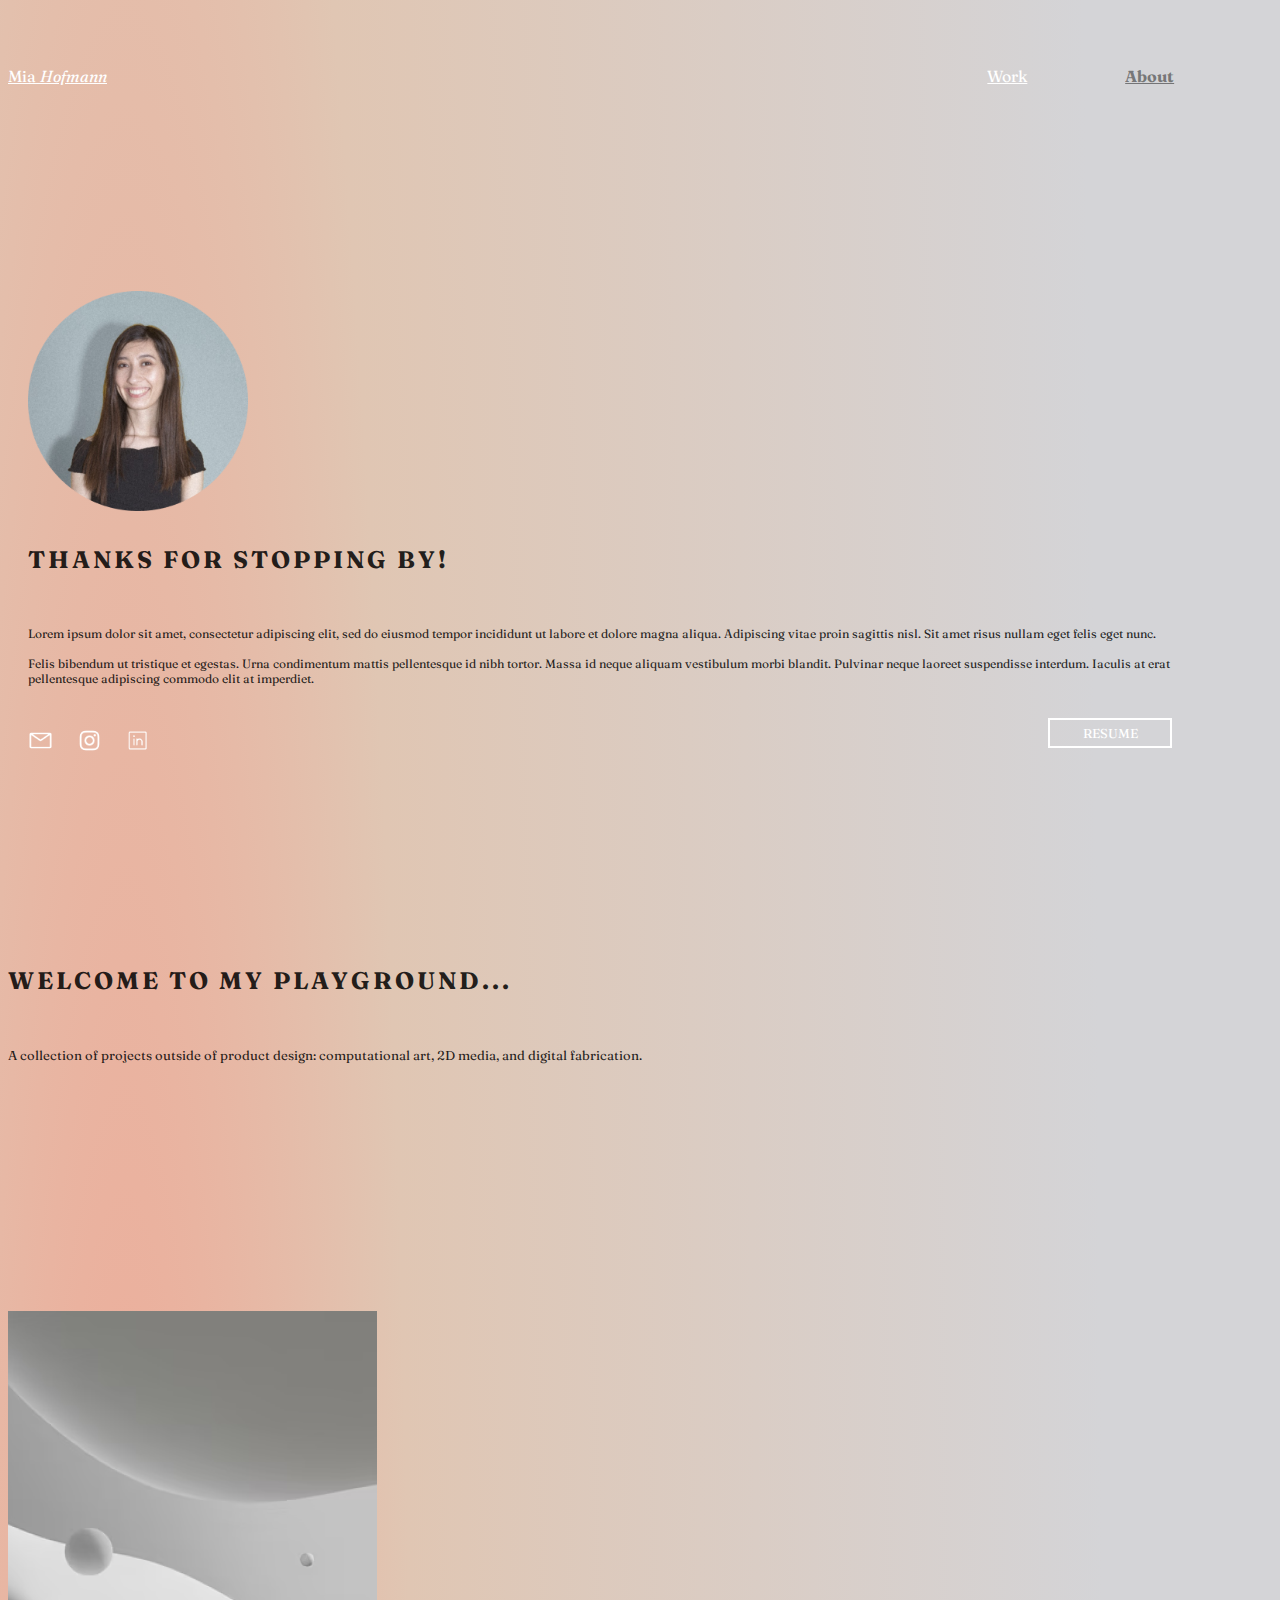
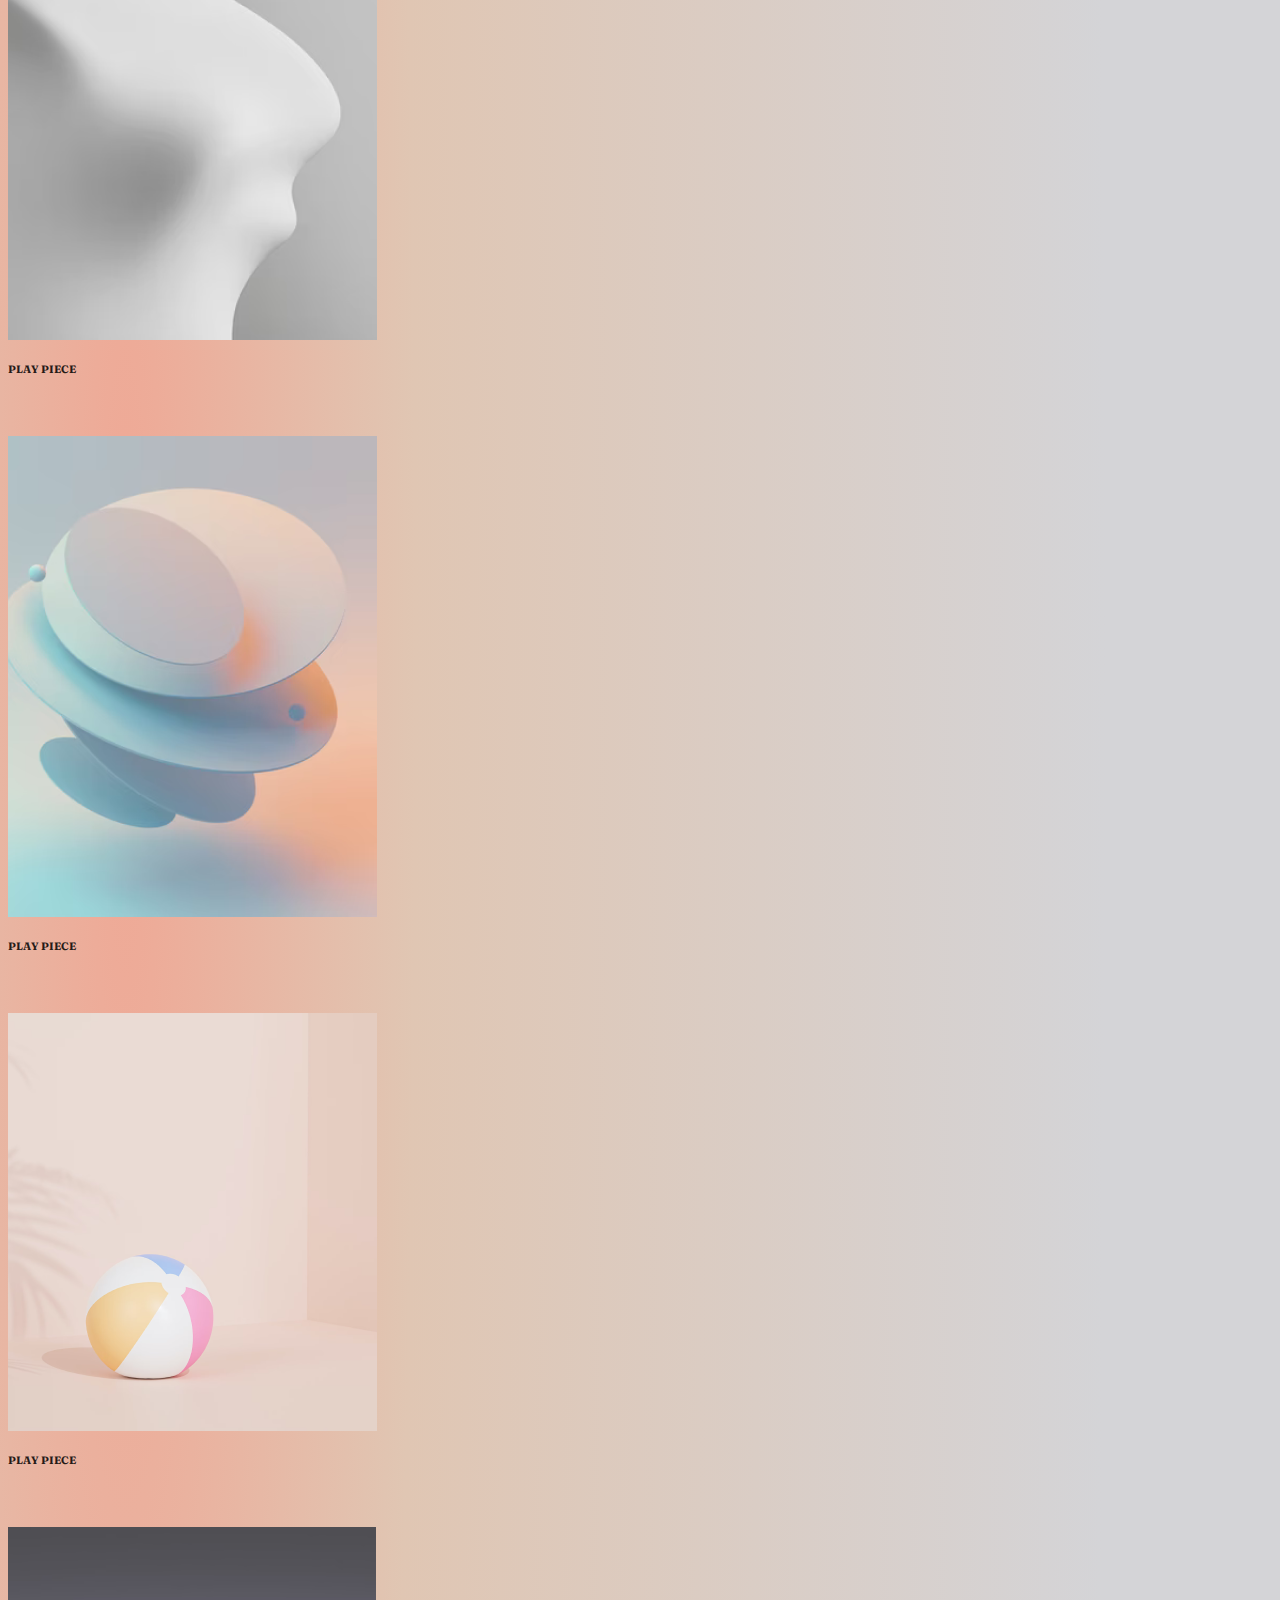
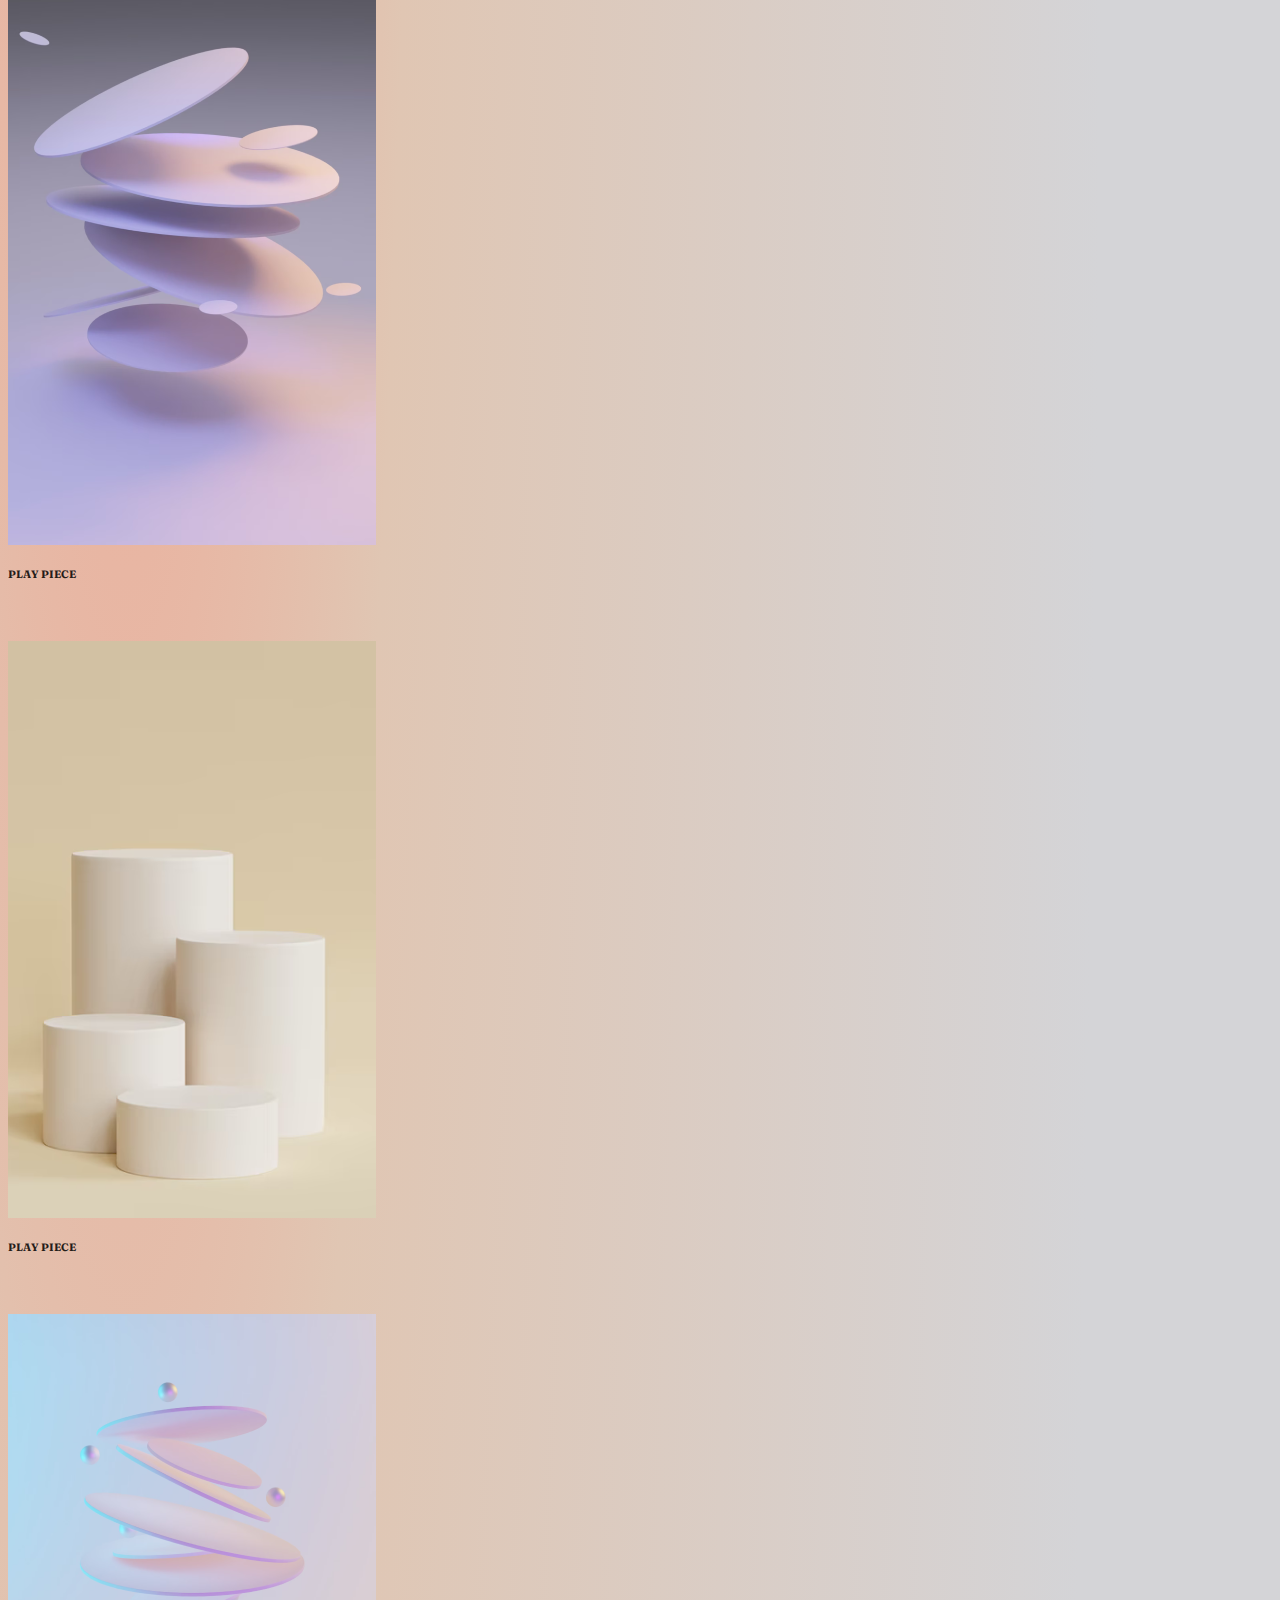
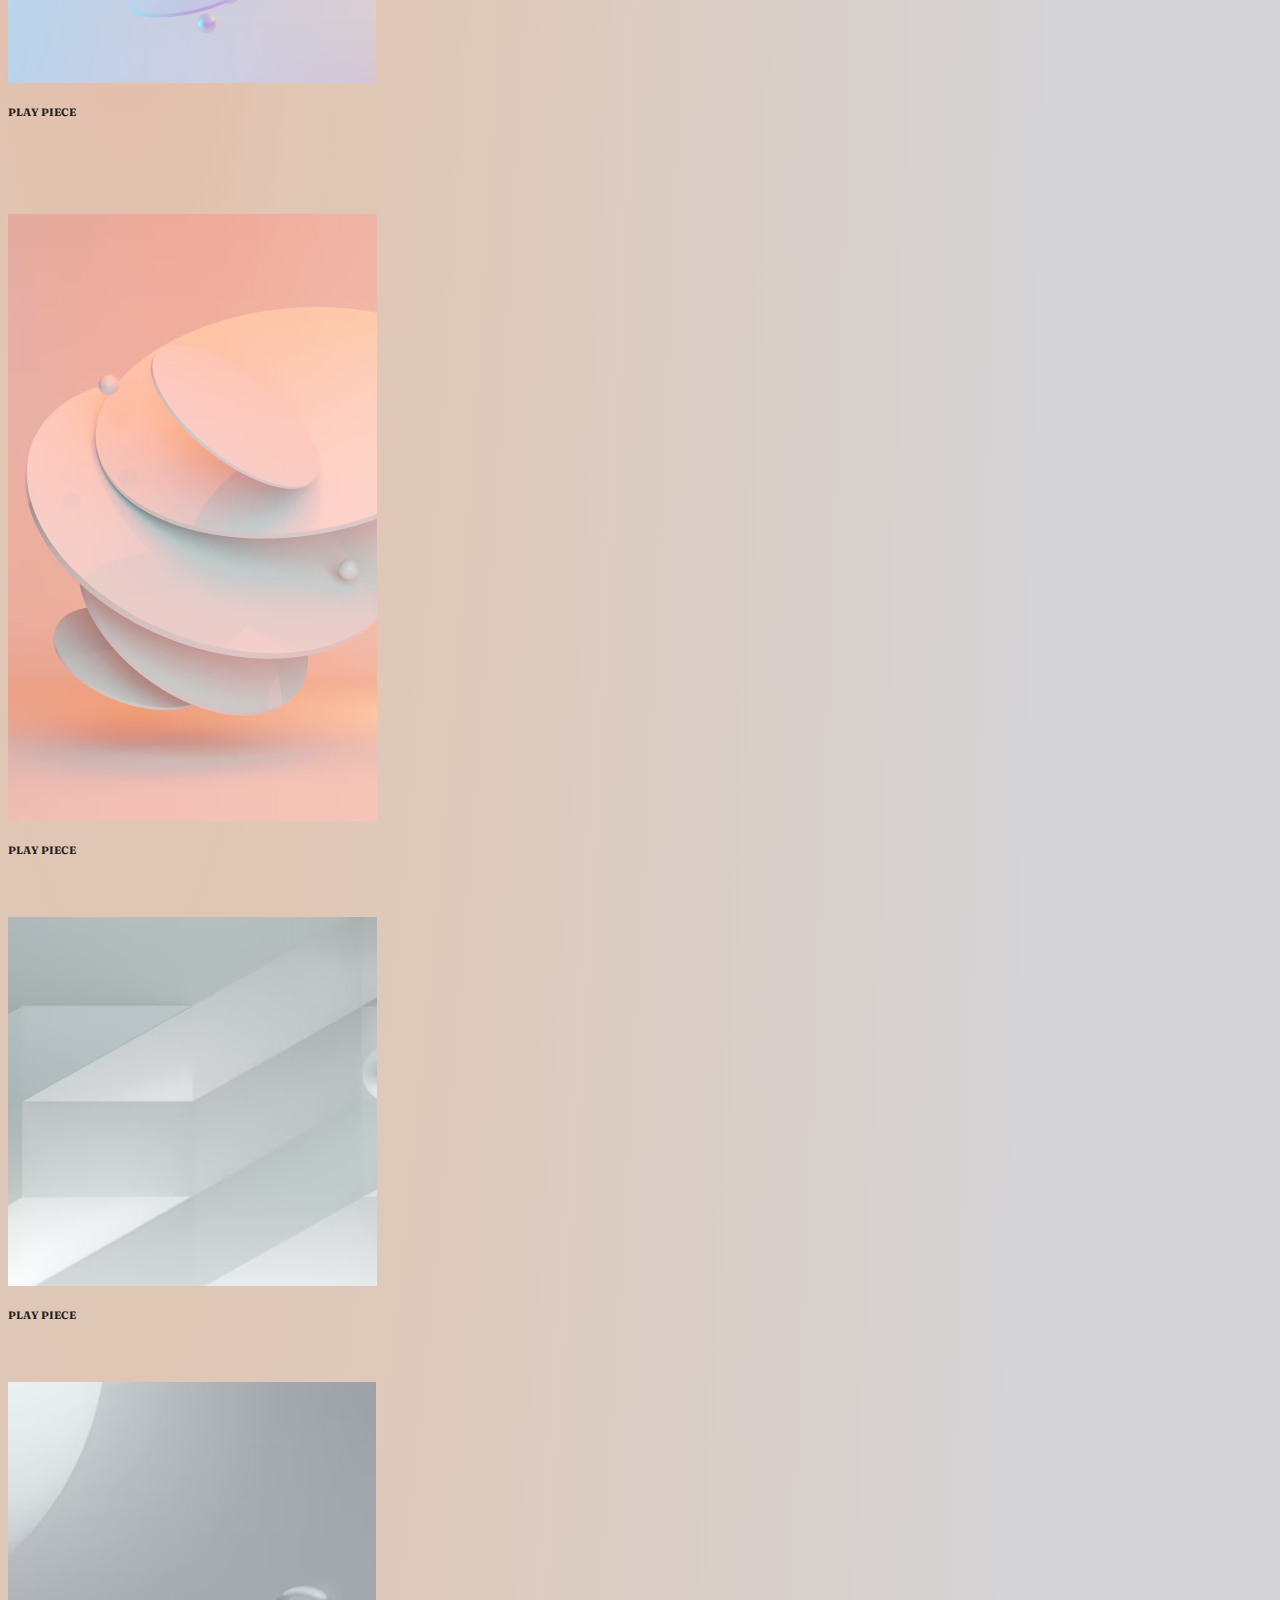
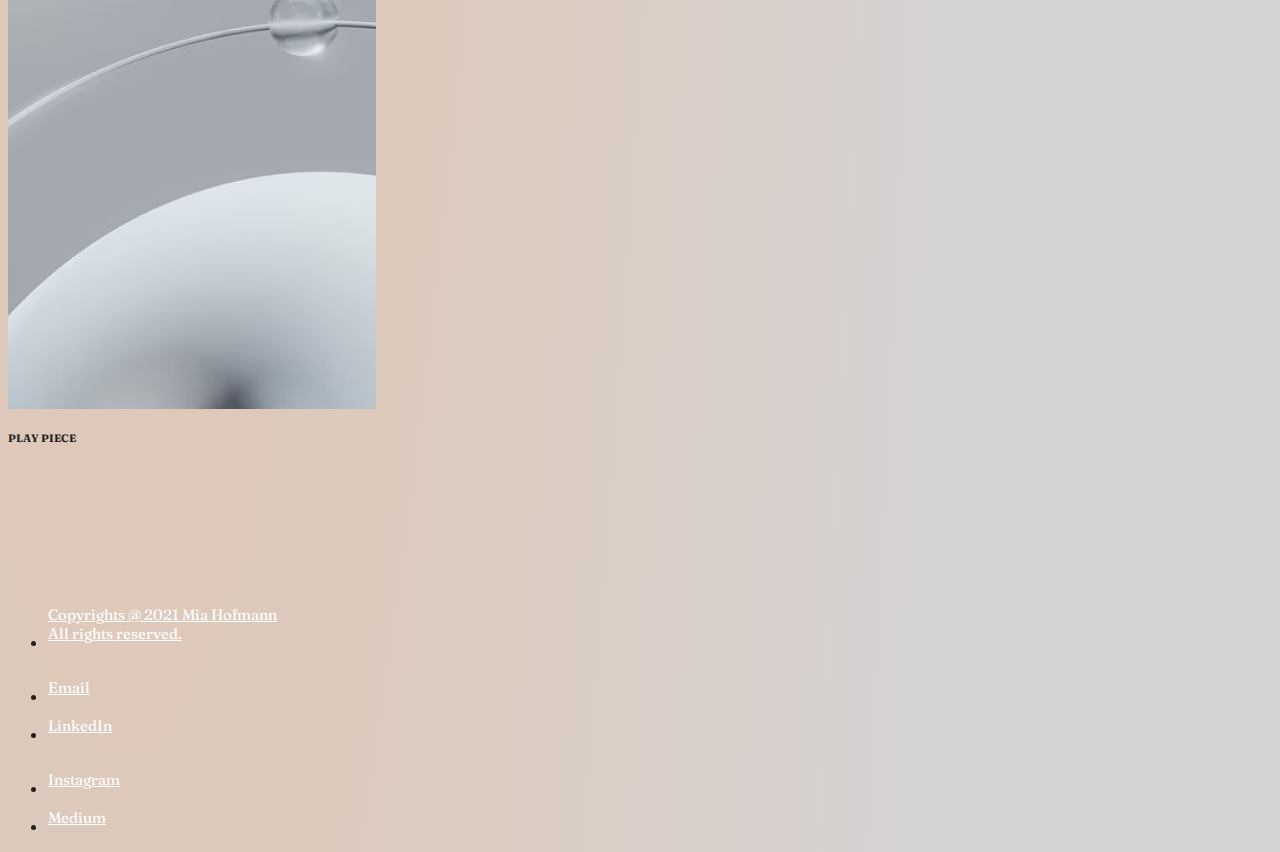
==== about.html @ fcccb241 "pushing index, about, and single portfolio page" ====
<!doctype html>
<html lang="en">

<head>
    <meta charset="utf-8">
    <meta name="viewport" content="width=device-width, initial-scale=1, shrink-to-fit=no">

    <link rel="stylesheet" href="https://stackpath.bootstrapcdn.com/bootstrap/4.1.3/css/bootstrap.min.css" integrity="sha384-MCw98/SFnGE8fJT3GXwEOngsV7Zt27NXFoaoApmYm81iuXoPkFOJwJ8ERdknLPMO" crossorigin="anonymous">

    <title>About</title>
    <link href="assets/css/style.css" rel="stylesheet" type="text/css">
    <link rel="stylesheet" href="assets/css/style.css">

    <script src="assets/javascript/script.js"></script>

</head>

<body>

    <!--navigation bar-->
    <div class = "top-container">
        <nav class = "site-header ">
            <div class = "site-header container nav-flex">
                <a class = "left-nav text-white" href="index.html">Mia <em>Hofmann</em></a>
                <a class = "right-nav text-white" href="index.html"><span class="wavy" data-content="matcha">Work</span></a>
                <a class = "right-nav at-index text-white" href="#">About</a>
            </div>
        </nav>
    
        <!--top of about page-->
        <div>
        <div class="position-relative overflow-hidden text-center header-container">
          <div class="container" >
            <div class="row holder">
              <div class="col-md-4">
                <img class = "profile" src="assets/images/profile.png" alt="portfolo thumbnail 1 of gradient 3d rendering">
              </div>

              <div class="col-md-8 text-white about-info">
                <h2 style="margin-top: 30px">THANKS FOR STOPPING BY!</h2>
                <p class="p-about-format">Lorem ipsum dolor sit amet, consectetur adipiscing elit, sed do eiusmod tempor incididunt ut labore et dolore magna aliqua. Adipiscing vitae proin sagittis nisl. Sit amet risus nullam eget felis eget nunc. <br><br>Felis bibendum ut tristique et egestas. Urna condimentum mattis pellentesque id nibh tortor. Massa id neque aliquam vestibulum morbi blandit. Pulvinar neque laoreet suspendisse interdum. Iaculis at erat pellentesque adipiscing commodo elit at imperdiet. </p>
                <br>
                <a href="#"><img class = "icons" src="assets/images/email.png" alt="email icon"></a>
                <a href="#"><img class = "icons" src="assets/images/insta.png" alt="instagram icon"></a>
                <a href="#"><img class = "icons" src="assets/images/linkedin.png" alt="linkedin icon"></a>

                <a href="#" class="button">resume</a>
              </div>
            </div>
          </div>
        </div>     
        <footer class="container py-5 border-top border-white" ></footer>    

          <div class="container" >
            <div class="row"> 
              <div class="col-sm-8 text-white">
                <h2 >WELCOME TO MY PLAYGROUND...</h2>
                <p>A collection of projects outside of product design: computational art, 2D media, and digital fabrication. </p>
                <br>
                <br>
                <br>
                <br>

              </div>

             <!--masonry gallery of projects unrelated to product design-->
            <div class="row">
              <div class="col-sm-4" style="margin-top: 120px;">
                  <a href='#'><img class = "image-style" src="assets/images/a1.png" alt="portfolo thumbnail 1 gradient 3d rendering"></a>
                  <h6 class="text-white format-play" style="margin-top: 10px"> PLAY PIECE</h6>
                 <a href='#'><img class = "image-style" src="assets/images/a2.png" alt="portfolo thumbnail 2 gradient 3d rendering"></a>
                  <h6 class="text-white format-play" style="margin-top: 10px"> PLAY PIECE</h6>
                  <a href='#'><img class = "image-style" src="assets/images/a3.png" alt="portfolo thumbnail 3 gradient 3d rendering"></a>
                  <h6 class="text-white format-play" style="margin-top: 10px"> PLAY PIECE</h6>
                </div>
              
                <div class="col-sm-4">
                  <a href='#'><img class = "image-style" src="assets/images/a4.png" alt="portfolo thumbnail 4 gradient 3d rendering"></a>
                  <h6 class="text-white format-play" style="margin-top: 10px"> PLAY PIECE</h6>

                  <a href='#'><img class = "image-style" src="assets/images/a5.png" alt="portfolo thumbnail 5 gradient 3d rendering"></a>
                  <h6 class="text-white format-play" style="margin-top: 10px"> PLAY PIECE</h6>

                  <a href='#'><img class = "image-style" src="assets/images/a6.png" alt="portfolo thumbnail 6 gradient 3d rendering"></a>
                  <h6 class="text-white format-play" style="margin-top: 10px"> PLAY PIECE</h6>
                </div>

                <div class="col-sm-4" style="margin-top: 60px;">
                  <a href='#'><img class = "image-style" src="assets/images/a7.png" alt="portfolo thumbnail 7 gradient 3d rendering"></a>
                  <h6 class="text-white format-play" style="margin-top: 10px"> PLAY PIECE</h6>
 
  
                  <a href='#'><img class = "image-style" src="assets/images/a8.png" alt="portfolo thumbnail 8 gradient 3d rendering"></a>
                  <h6 class="text-white format-play" style="margin-top: 10px"> PLAY PIECE</h6>

                  <a href='#'><img class = "image-style" src="assets/images/a9.png" alt="portfolo thumbnail 9 gradient 3d rendering"></a>
                  <h6 class="text-white format-play" style="margin-top: 10px"> PLAY PIECE</h6>
                </div>
            </div>

            </div>
          </div>      
      </div>
    </div>

    <!--footer-->
    <footer class="container py-5 border-top border-white" style="margin-top: 150px">
        <div class="row">
          <div class="col-6 col-md">
            <ul class="list-unstyled text-small">
              <li><a class="text-white footer-text" href="#">Copyrights @ 2021 Mia Hofmann </br> All rights reserved.</a></li>
            </ul>
          </div>
          <div class="col-12 col-md">
            <ul class="list-unstyled text-small">

            </ul>
          </div>
          <div class="col-2 col-md">
            <ul class="list-unstyled text-small">
                <li><a class="text-white footer-text" href="#">Email</a></li>
                <li><a class="text-white footer-text" href="#">LinkedIn</a></li>
            </ul>
          </div>
          <div class="col-2 col-md">
            <ul class="list-unstyled text-small">
                <li><a class="text-white footer-text" href="#">Instagram</a></li>
                <li><a class="text-white footer-text" href="#">Medium</a></li>
            </ul>
          </div>
        </div>
      </footer>
</body>
</html>
---- assets/css/style.css ----
@import url('https://fonts.googleapis.com/css2?family=Fraunces:ital,wght@0,100;0,200;0,300;0,500;0,600;0,700;1,100;1,200;1,500;1,600;1,700&display=swap');

body{
    font-family: 'Gopher', 'Fraunces';
    font-weight: normal;
    color: rgba(0,0,0,0.85);
    background: radial-gradient(76.53% 151.34% at 9.79% 31.15%, #EFA895 0%, #E0C6B3 29.56%, #D4D4D7 100%);
}

a{
    color: white;
    display: inline-block;
    padding-top: 10px;
    padding-bottom: 5px;
    overflow: hidden;
  }

a:hover{
    color: white;
    text-decoration: none;
}

.at-index{
    font-weight: bold;
    color: rgba(0,0,0,0.45);
}

.nav-flex{
    display: flex;
    justify-content: flex-start;
    padding-top: 3rem;
}

.left-nav{
    flex-grow: 9;
}

.right-nav{
    flex-grow: 1;
}

.header-container{
    padding-top: 180px;
    padding-bottom: 180px;
    margin: 20px;
    
}
.container1{
 max-width: 90%;
 margin: auto;
}

.footer-text{
    font-size: 15px;
}

.h1{
    padding-bottom: 2rem;
    font-size: 80px;
    font-weight: normal;

}

h2{
    padding-bottom: 2rem;
    letter-spacing: 3px;
    font-size: 24px;

}

.profile{
    width: 220px;
}

.about-info{
    text-align: left;
    padding-left: 0px;

}

.p-about-format{
    padding-right: 68px;

    font-size: 12px;
}

.icons{
    width: 25px;
    margin-right: 20px;
}

.image-style{
    margin-top: 25px;
}

/* button styles */
a.button {
    padding:0.4em 2.5em;
    border:0.16em solid #FFFFFF;
    margin:0 0.3em 0.3em 0;
    font-size: 13px;
    box-sizing: border-box;
    text-decoration:none;
    text-transform:uppercase;
    font-weight:400;
    color:#FFFFFF;
    text-align:center;
    float:right;  
    margin-right: 80px;
}
  
  .button:hover{
    /* background-color:white; */
    color: #7e878a;
    border-color:#7e878a;  
}

.mid-abt{
    padding-top: 80px;
}

.top-abt{
    padding-top: 160px;
}
.top-abt2{
    padding-top: 20px;
}
.cen-abt2{
    margin-top: -140px;
}  
.mid-abt2{
    margin-top: -70px;
}

.mid-abt3{
    margin-top: -90px;
}

.mid-abt4{
    margin-top: 30px;
}

.mid-abt5{
    margin-top: -30px;
}

.mid-abt6{
    margin-top: -170px;
}

.top-image{
position: absolute;
left: 0px;
top: 0px;
}

.h3{
    font-weight: lighter;
    font-size: 24px;
}

p{
    font-size: 13px;
}

/* to hold my p5.js sketch */
#sketch-holder {
    position: absolute;
    left: 0;
    top: 0;
    z-index: -1;
  }
  
  .top-container1{
    background: url(../images/h1.jpg) no-repeat top;
    background-size: cover;

    /* position:relative; */
    margin-top: -130px;
    padding-top: 600px;
    padding-bottom: 200px;
    z-index: -1;
  }

  .format-text{
      font-size: 25px;
  }

  .format-text2{
    font-size: 14px;
}

  .square-style{
    max-width: 100%;
    margin: auto;
  }

  .rect-style{
      width: 100%;
    /* width: 100%; */
    margin: 0px;
}

.phone-style{
    width: 60%;
    margin: 40px;
}

/* for banner on single portfolio page*/
.csslider>ul>li:first-child {
    background: url(../images/p1.png) no-repeat top;
    background-size: cover;
	-webkit-background-size: cover;
    -moz-background-size: cover;
    -o-background-size: cover;
    -ms-background-size: cover;
}

.image-style{
    max-width: 100%;
}

/* On screens that are 992px wide or less, the background color is blue */
@media screen and (max-width: 992px) {
    .div-container{
        padding: 4rem;
    }
    .about-info{
        margin: auto;
        padding-top: 0px;
        margin-top: 0px;
        padding-left: 40px;
    }

    .header-container{
        margin-top: -50px;
    }

    .image-style{
        margin: auto;
    }
  }

  /* On screens that are 600px wide or less, the background color is olive */
  @media screen and (max-width: 600px) {
    .about-info{
        padding-left: 20px;
        margin: auto;
    }

    .image-style{s
        margin: auto;
    }

    .format-play{
        margin-left: 65px;
    }
    
  }
---- assets/css/style.css ----
@import url('https://fonts.googleapis.com/css2?family=Fraunces:ital,wght@0,100;0,200;0,300;0,500;0,600;0,700;1,100;1,200;1,500;1,600;1,700&display=swap');

body{
    font-family: 'Gopher', 'Fraunces';
    font-weight: normal;
    color: rgba(0,0,0,0.85);
    background: radial-gradient(76.53% 151.34% at 9.79% 31.15%, #EFA895 0%, #E0C6B3 29.56%, #D4D4D7 100%);
}

a{
    color: white;
    display: inline-block;
    padding-top: 10px;
    padding-bottom: 5px;
    overflow: hidden;
  }

a:hover{
    color: white;
    text-decoration: none;
}

.at-index{
    font-weight: bold;
    color: rgba(0,0,0,0.45);
}

.nav-flex{
    display: flex;
    justify-content: flex-start;
    padding-top: 3rem;
}

.left-nav{
    flex-grow: 9;
}

.right-nav{
    flex-grow: 1;
}

.header-container{
    padding-top: 180px;
    padding-bottom: 180px;
    margin: 20px;
    
}
.container1{
 max-width: 90%;
 margin: auto;
}

.footer-text{
    font-size: 15px;
}

.h1{
    padding-bottom: 2rem;
    font-size: 80px;
    font-weight: normal;

}

h2{
    padding-bottom: 2rem;
    letter-spacing: 3px;
    font-size: 24px;

}

.profile{
    width: 220px;
}

.about-info{
    text-align: left;
    padding-left: 0px;

}

.p-about-format{
    padding-right: 68px;

    font-size: 12px;
}

.icons{
    width: 25px;
    margin-right: 20px;
}

.image-style{
    margin-top: 25px;
}

/* button styles */
a.button {
    padding:0.4em 2.5em;
    border:0.16em solid #FFFFFF;
    margin:0 0.3em 0.3em 0;
    font-size: 13px;
    box-sizing: border-box;
    text-decoration:none;
    text-transform:uppercase;
    font-weight:400;
    color:#FFFFFF;
    text-align:center;
    float:right;  
    margin-right: 80px;
}
  
  .button:hover{
    /* background-color:white; */
    color: #7e878a;
    border-color:#7e878a;  
}

.mid-abt{
    padding-top: 80px;
}

.top-abt{
    padding-top: 160px;
}
.top-abt2{
    padding-top: 20px;
}
.cen-abt2{
    margin-top: -140px;
}  
.mid-abt2{
    margin-top: -70px;
}

.mid-abt3{
    margin-top: -90px;
}

.mid-abt4{
    margin-top: 30px;
}

.mid-abt5{
    margin-top: -30px;
}

.mid-abt6{
    margin-top: -170px;
}

.top-image{
position: absolute;
left: 0px;
top: 0px;
}

.h3{
    font-weight: lighter;
    font-size: 24px;
}

p{
    font-size: 13px;
}

/* to hold my p5.js sketch */
#sketch-holder {
    position: absolute;
    left: 0;
    top: 0;
    z-index: -1;
  }
  
  .top-container1{
    background: url(../images/h1.jpg) no-repeat top;
    background-size: cover;

    /* position:relative; */
    margin-top: -130px;
    padding-top: 600px;
    padding-bottom: 200px;
    z-index: -1;
  }

  .format-text{
      font-size: 25px;
  }

  .format-text2{
    font-size: 14px;
}

  .square-style{
    max-width: 100%;
    margin: auto;
  }

  .rect-style{
      width: 100%;
    /* width: 100%; */
    margin: 0px;
}

.phone-style{
    width: 60%;
    margin: 40px;
}

/* for banner on single portfolio page*/
.csslider>ul>li:first-child {
    background: url(../images/p1.png) no-repeat top;
    background-size: cover;
	-webkit-background-size: cover;
    -moz-background-size: cover;
    -o-background-size: cover;
    -ms-background-size: cover;
}

.image-style{
    max-width: 100%;
}

/* On screens that are 992px wide or less, the background color is blue */
@media screen and (max-width: 992px) {
    .div-container{
        padding: 4rem;
    }
    .about-info{
        margin: auto;
        padding-top: 0px;
        margin-top: 0px;
        padding-left: 40px;
    }

    .header-container{
        margin-top: -50px;
    }

    .image-style{
        margin: auto;
    }
  }

  /* On screens that are 600px wide or less, the background color is olive */
  @media screen and (max-width: 600px) {
    .about-info{
        padding-left: 20px;
        margin: auto;
    }

    .image-style{s
        margin: auto;
    }

    .format-play{
        margin-left: 65px;
    }
    
  }
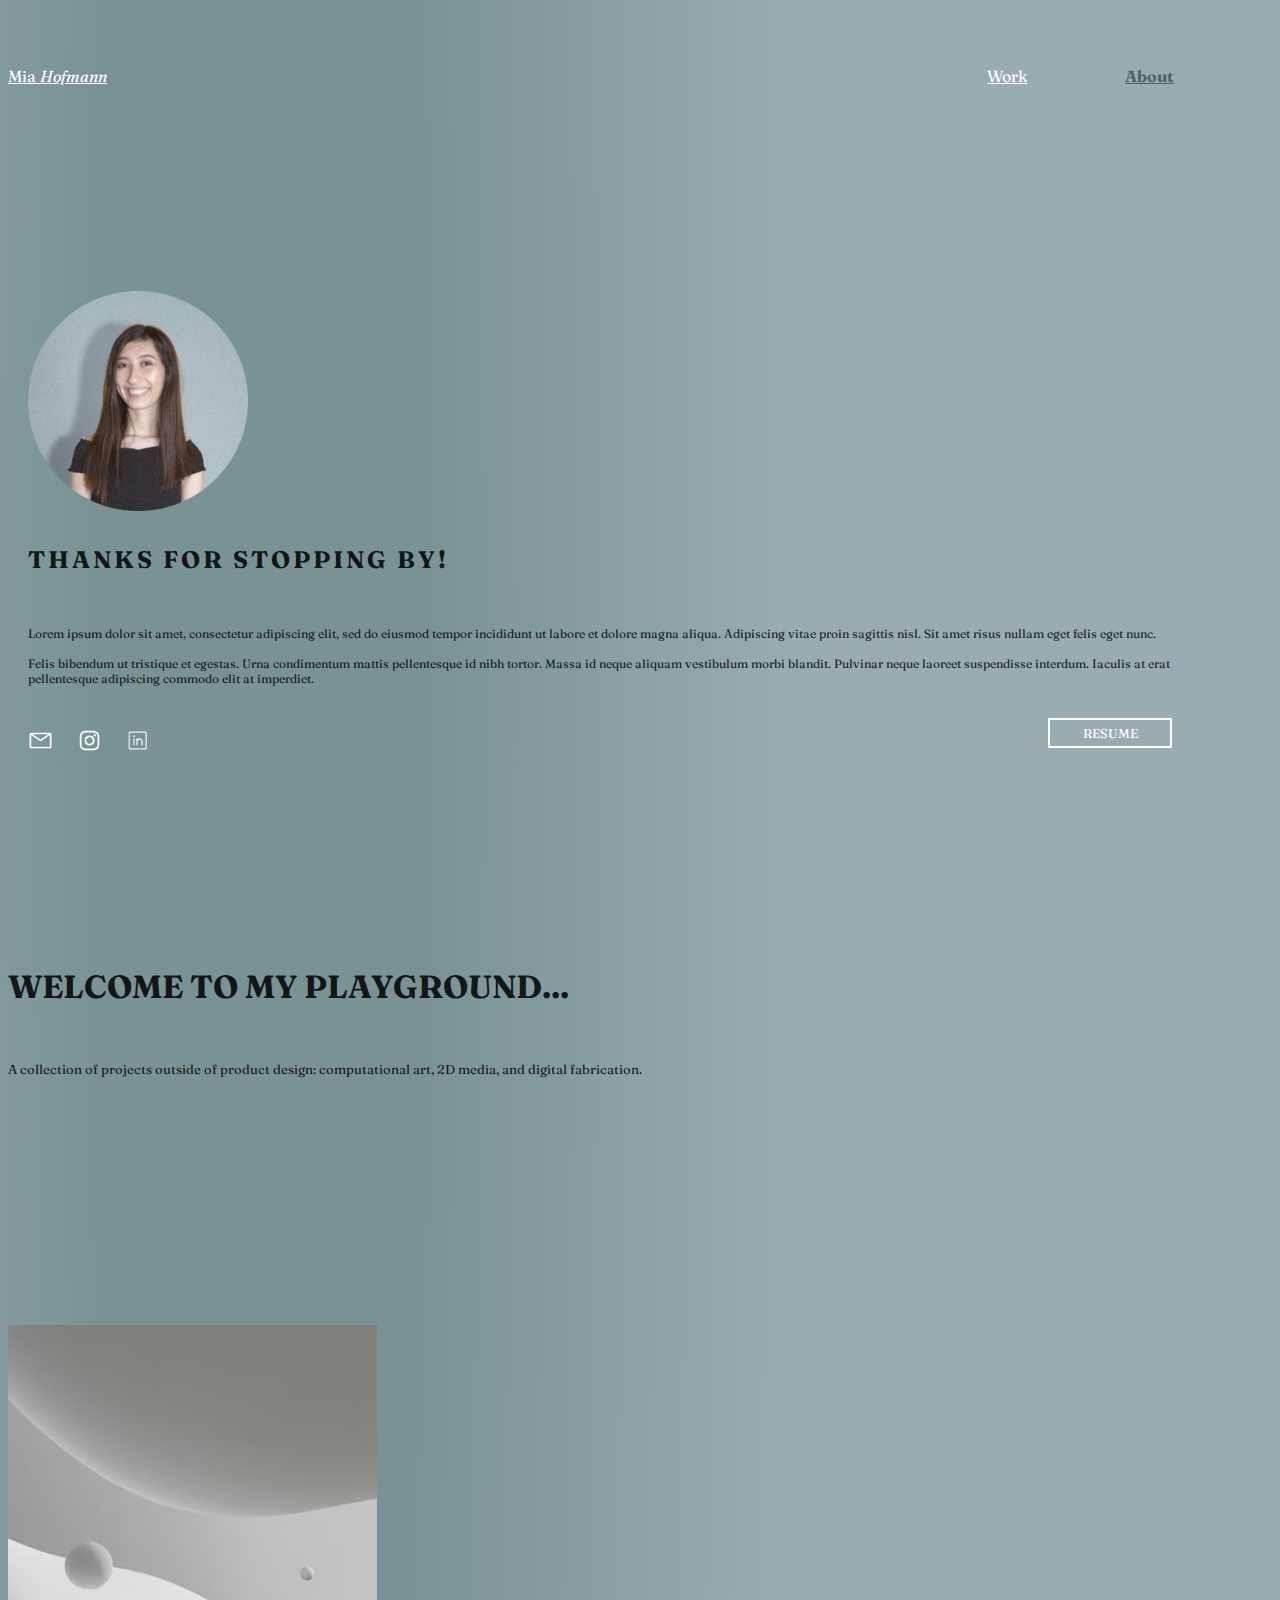
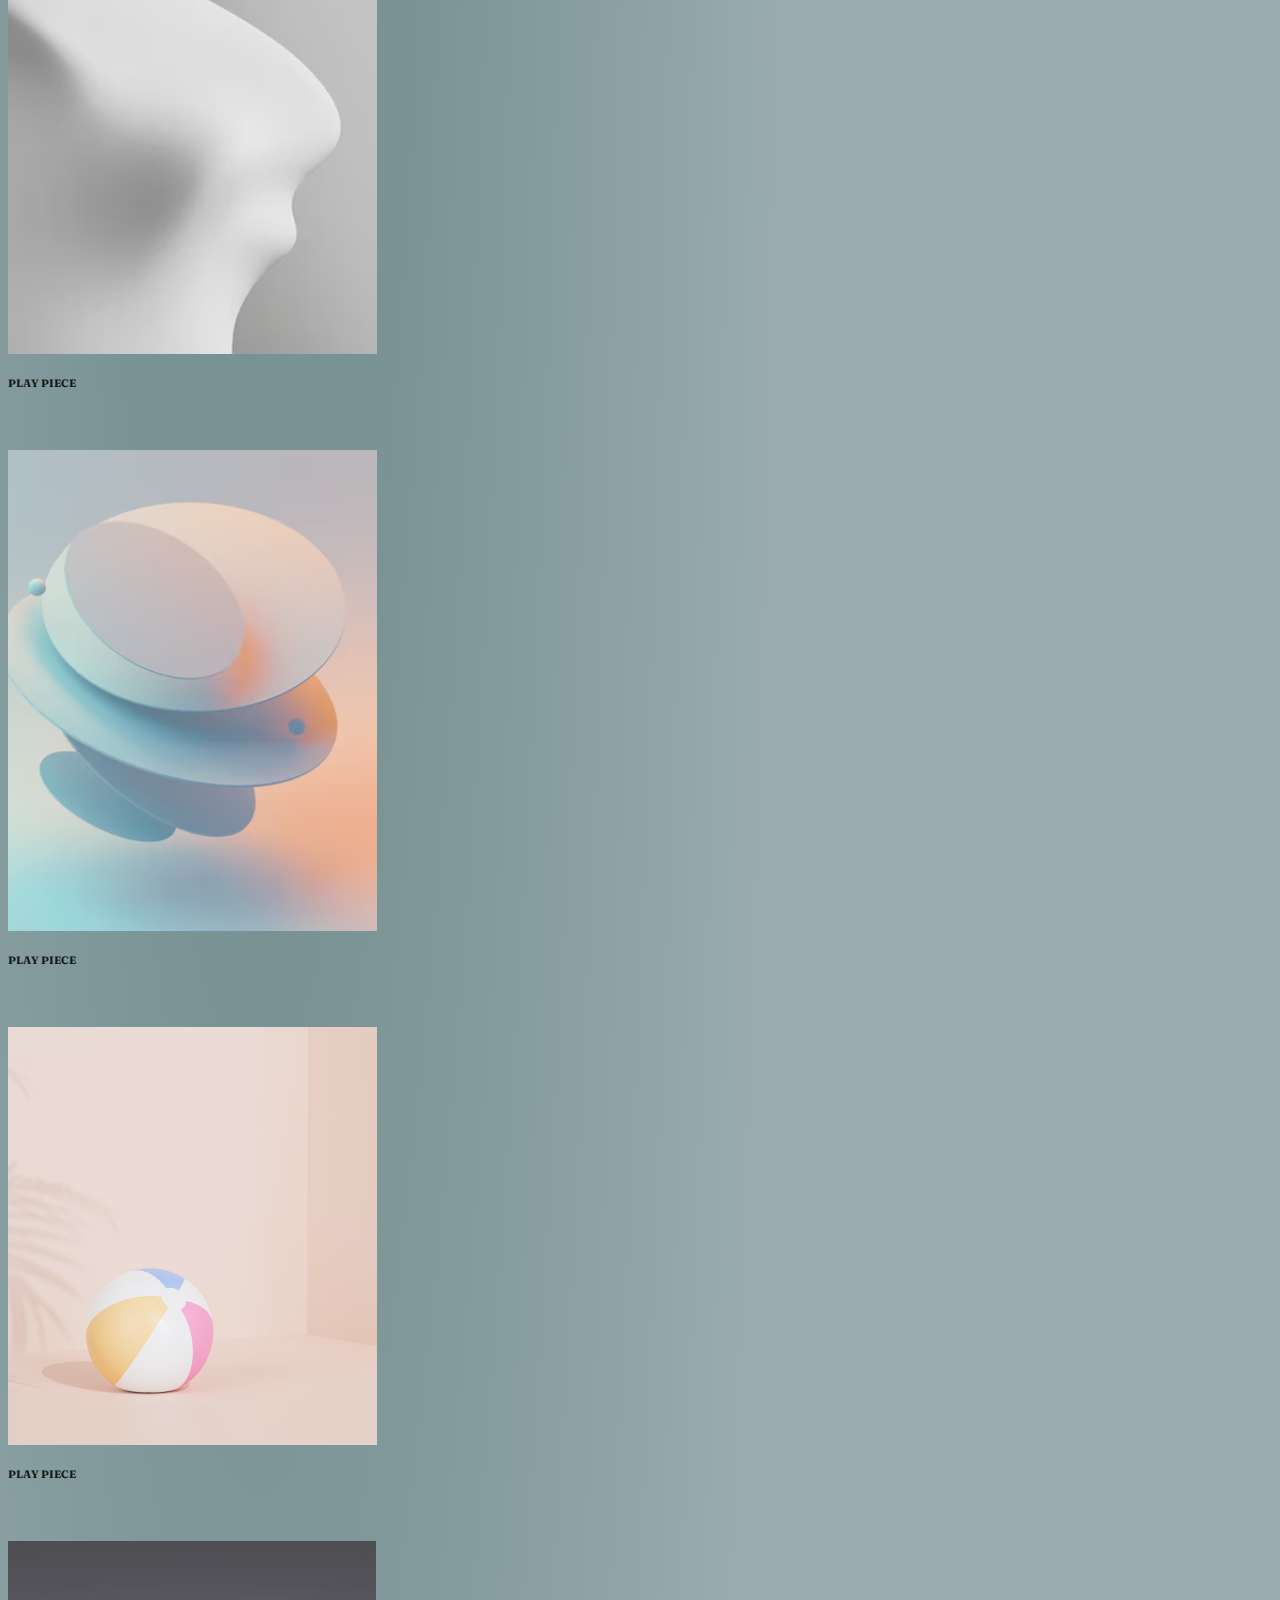
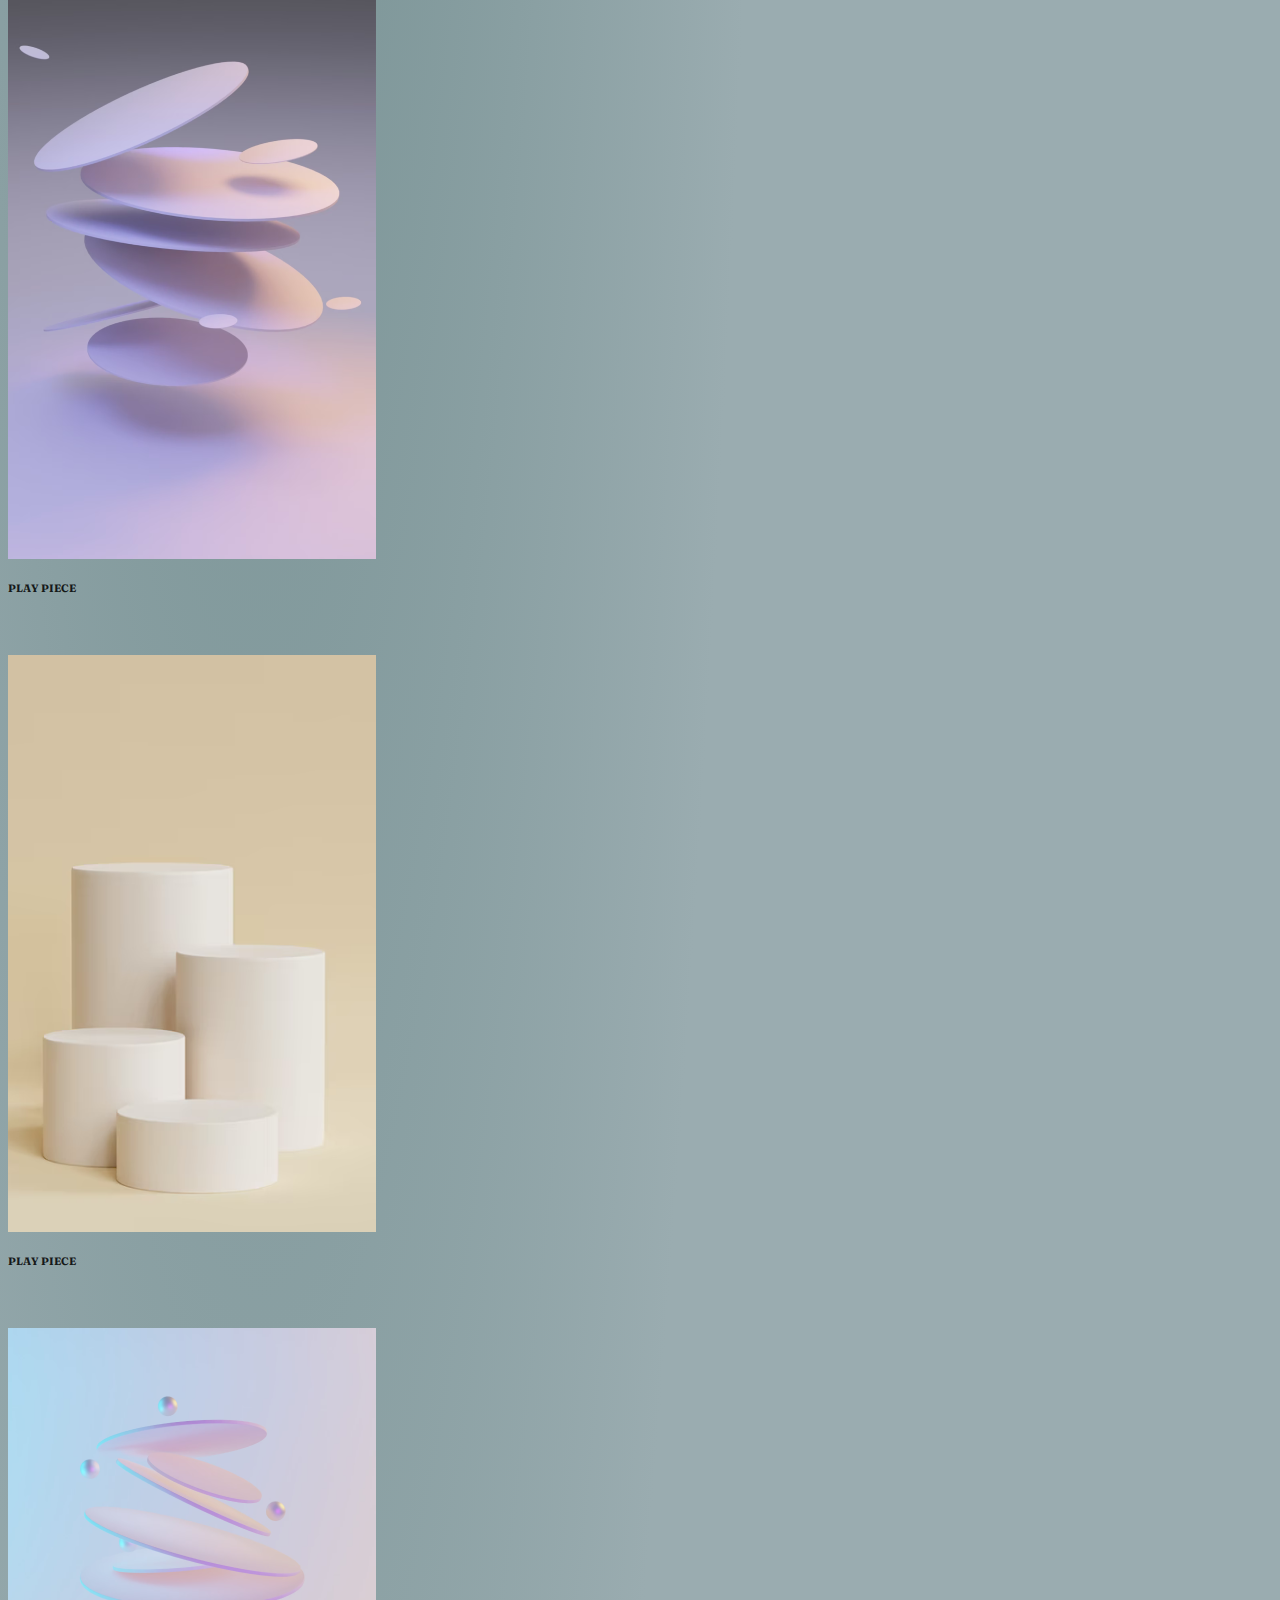
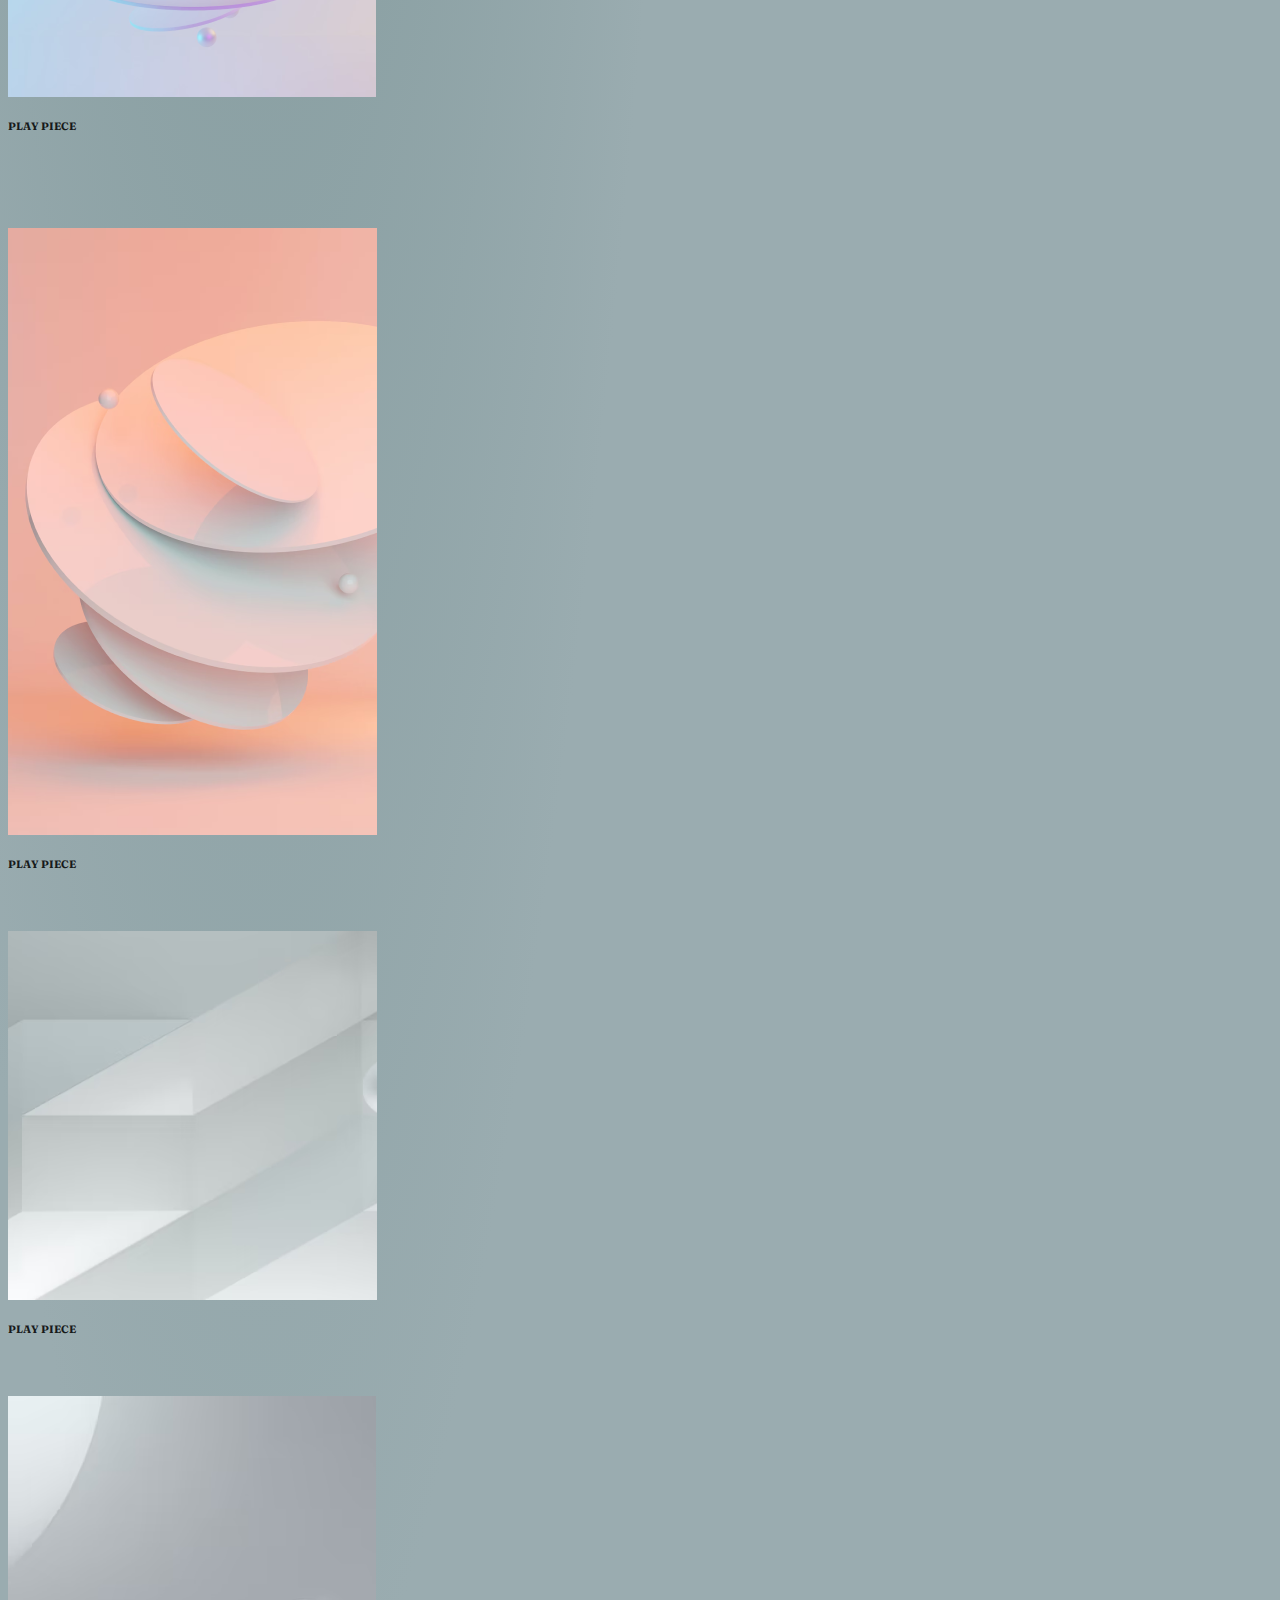
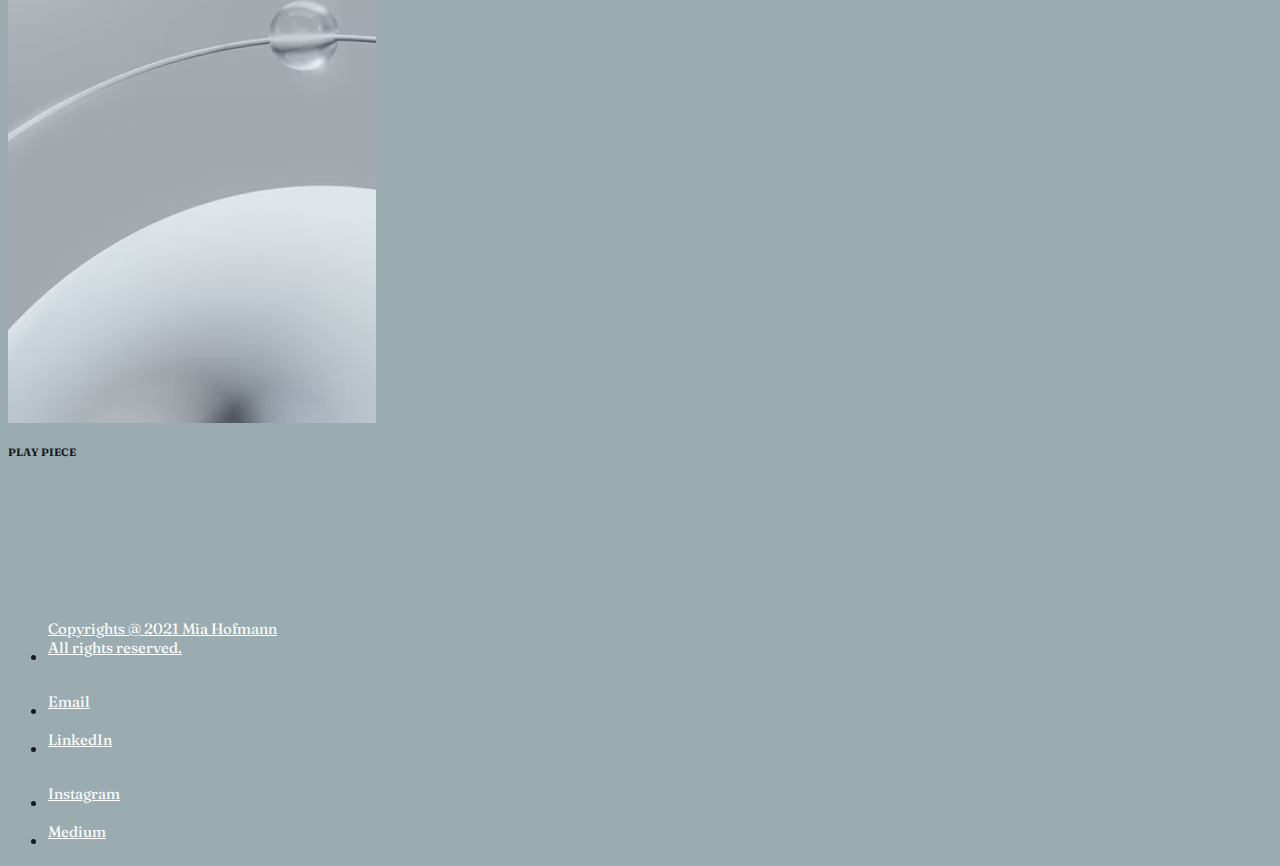
==== commit 76df119b: "updating colors for accessibility" ====
--- a/about.html
+++ b/about.html
@@ -21,8 +21,8 @@
     <div class = "top-container">
         <nav class = "site-header ">
             <div class = "site-header container nav-flex">
-                <a class = "left-nav text-white" href="index.html">Mia <em>Hofmann</em></a>
-                <a class = "right-nav text-white" href="index.html"><span class="wavy" data-content="matcha">Work</span></a>
+                <a class = "left-nav text-white" href="#">Mia <em>Hofmann</em></a>
+                <a class = "right-nav text-white" href="index.html">Work</a>
                 <a class = "right-nav at-index text-white" href="#">About</a>
             </div>
         </nav>
@@ -54,7 +54,8 @@
           <div class="container" >
             <div class="row"> 
               <div class="col-sm-8 text-white">
-                <h2 >WELCOME TO MY PLAYGROUND...</h2>
+                <h1 >WELCOME TO MY PLAYGROUND...</h1>
+                <br>
                 <p>A collection of projects outside of product design: computational art, 2D media, and digital fabrication. </p>
                 <br>
                 <br>
--- a/assets/css/style.css
+++ b/assets/css/style.css
@@ -4,8 +4,7 @@
     font-family: 'Gopher', 'Fraunces';
     font-weight: normal;
     color: rgba(0,0,0,0.85);
-    background: radial-gradient(76.53% 151.34% at 9.79% 31.15%, #EFA895 0%, #E0C6B3 29.56%, #D4D4D7 100%);
-}
+    background: radial-gradient(52.44% 102.89% at 20.26% 9.17%, #799395 25%, #9AACB0 79.69%);}
 
 a{
     color: white;
@@ -172,7 +171,7 @@
   }
   
   .top-container1{
-    background: url(../images/h1.jpg) no-repeat top;
+    background: url(../images/purple.jpeg) no-repeat top;
     background-size: cover;
 
     /* position:relative; */
--- a/assets/css/style.css
+++ b/assets/css/style.css
@@ -4,8 +4,7 @@
     font-family: 'Gopher', 'Fraunces';
     font-weight: normal;
     color: rgba(0,0,0,0.85);
-    background: radial-gradient(76.53% 151.34% at 9.79% 31.15%, #EFA895 0%, #E0C6B3 29.56%, #D4D4D7 100%);
-}
+    background: radial-gradient(52.44% 102.89% at 20.26% 9.17%, #799395 25%, #9AACB0 79.69%);}
 
 a{
     color: white;
@@ -172,7 +171,7 @@
   }
   
   .top-container1{
-    background: url(../images/h1.jpg) no-repeat top;
+    background: url(../images/purple.jpeg) no-repeat top;
     background-size: cover;
 
     /* position:relative; */
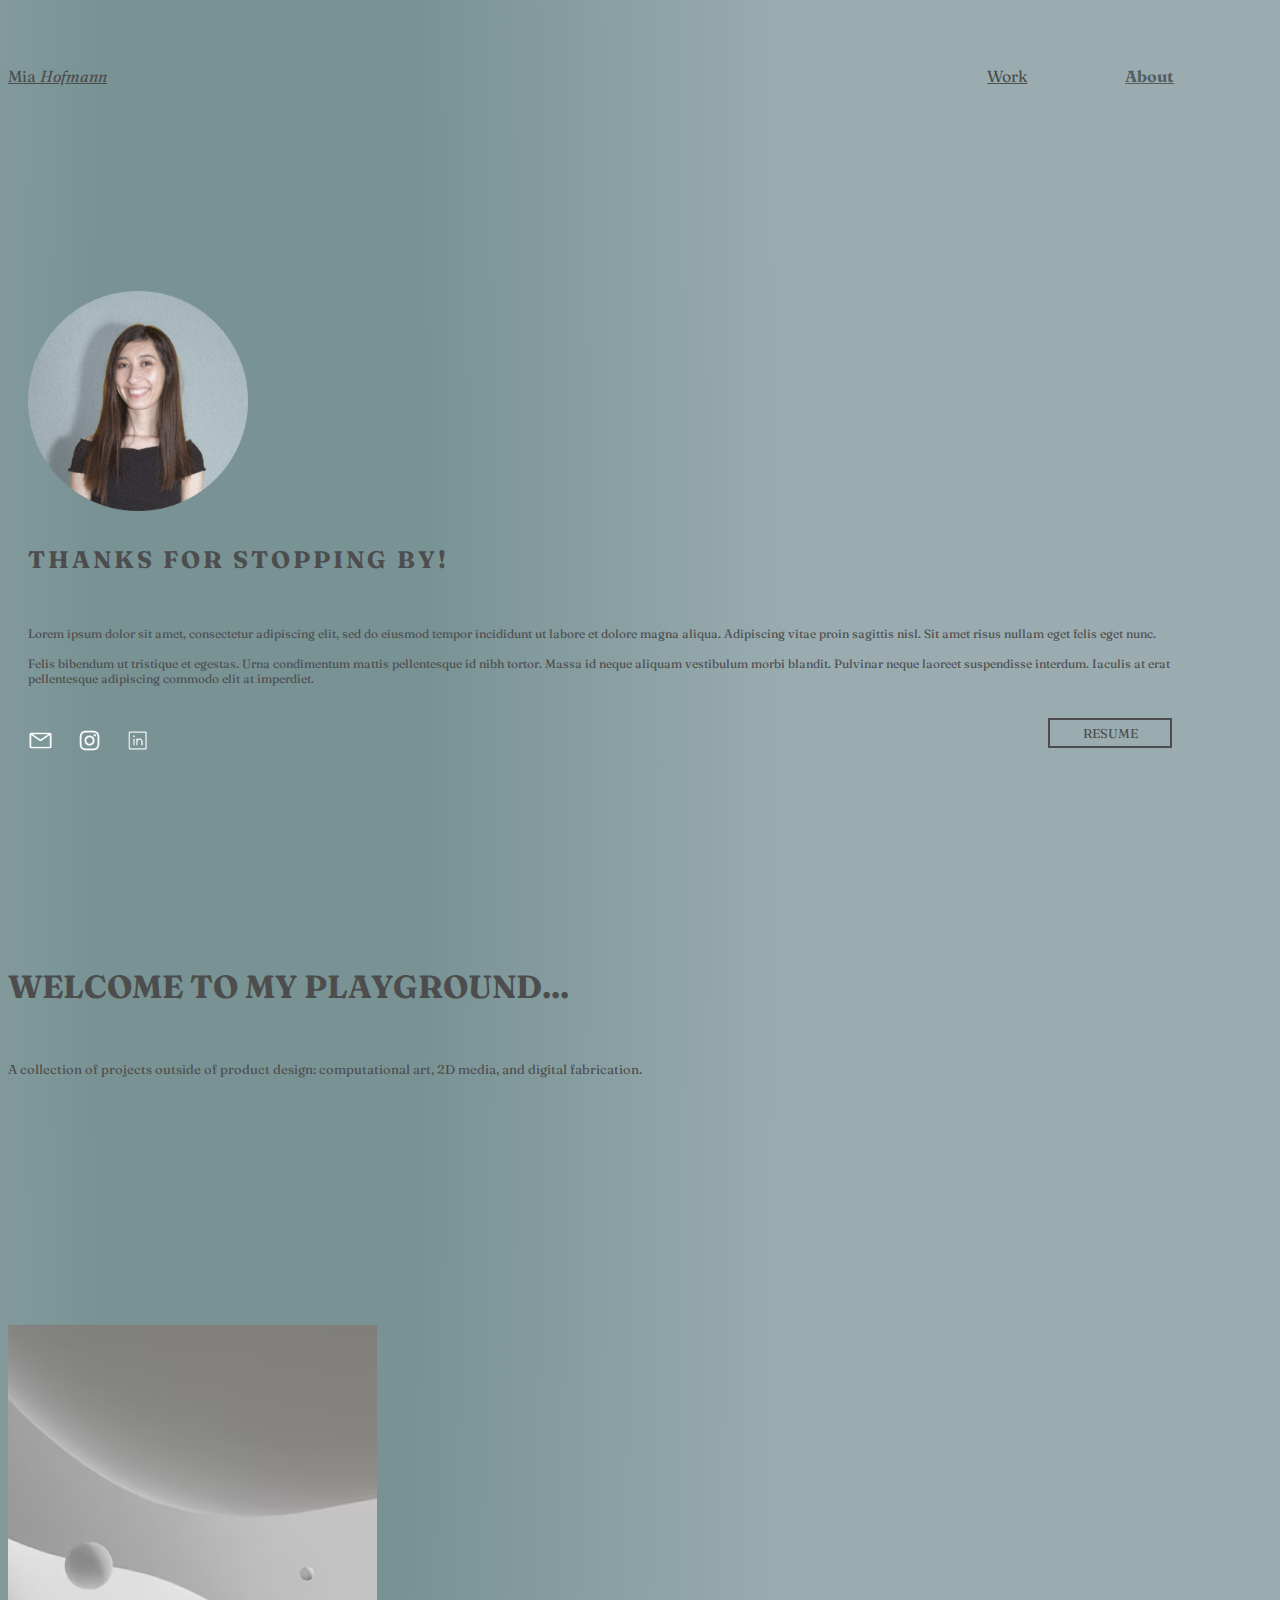
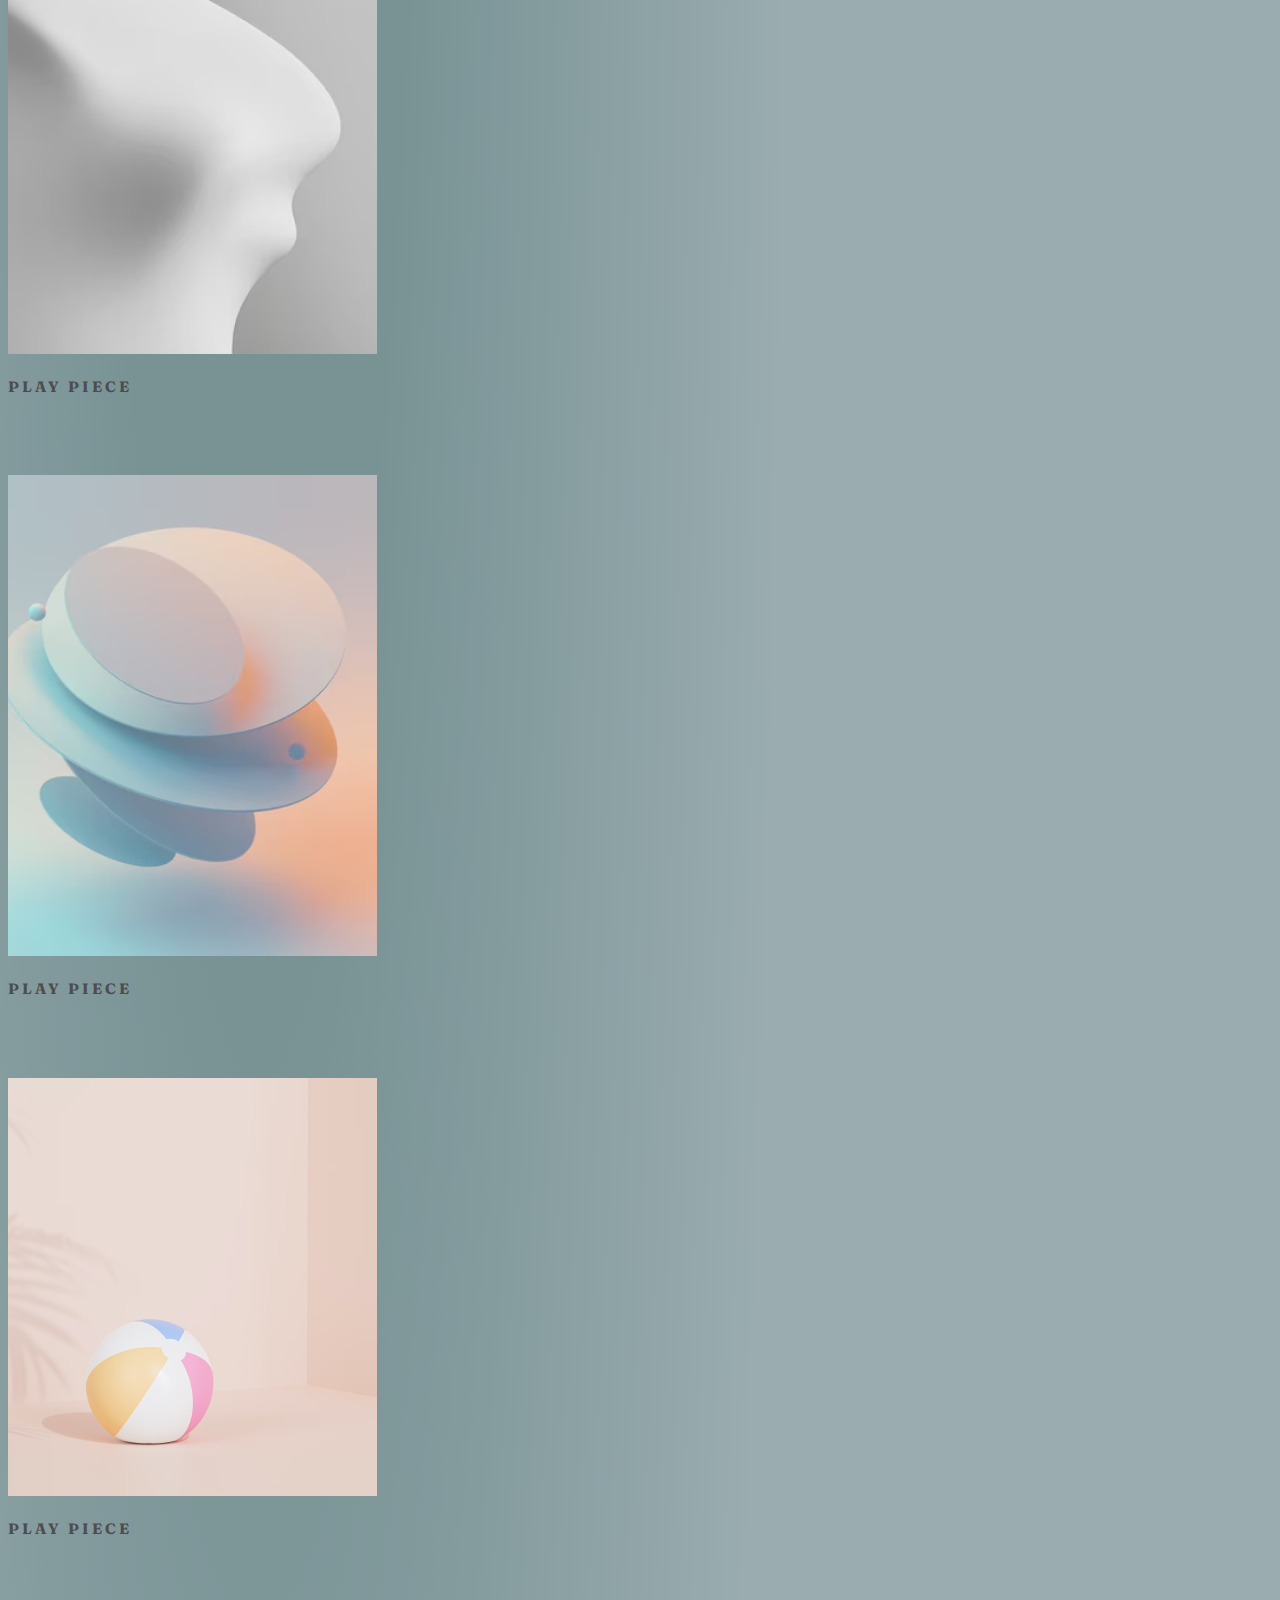
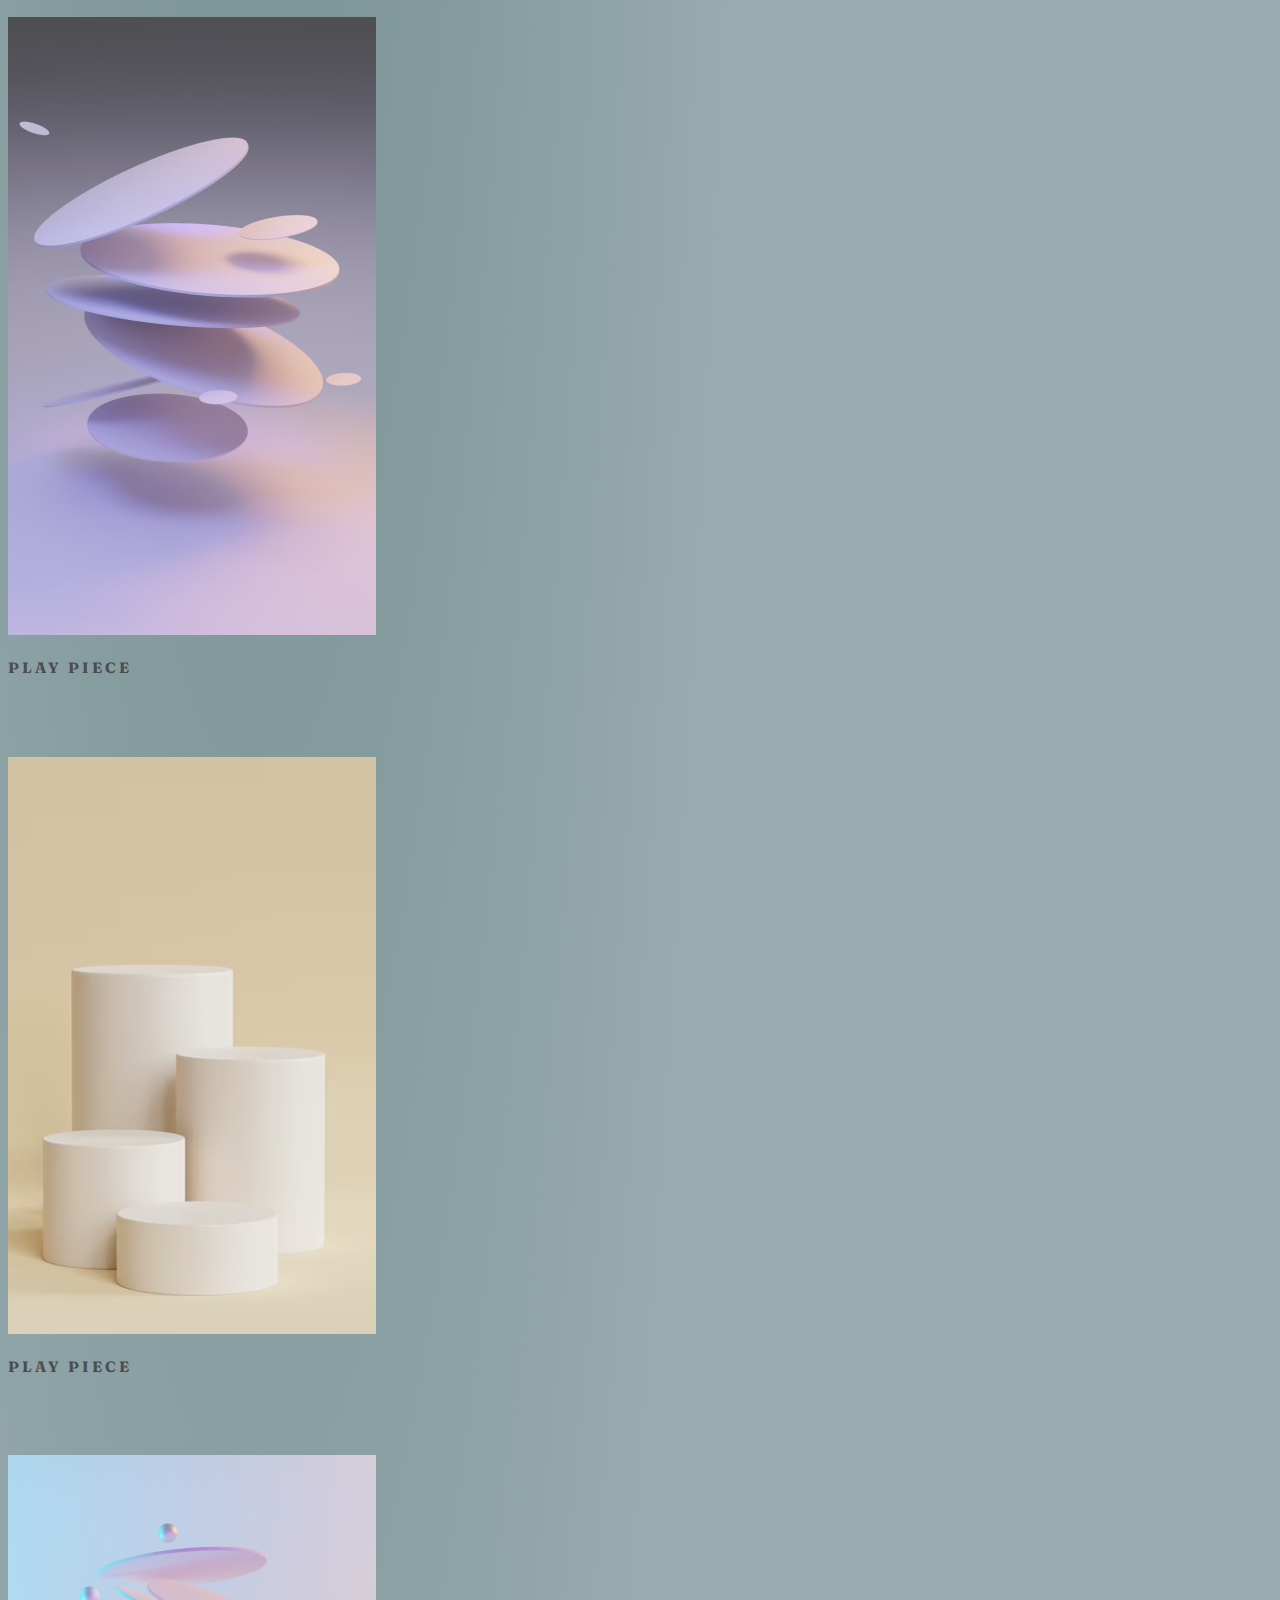
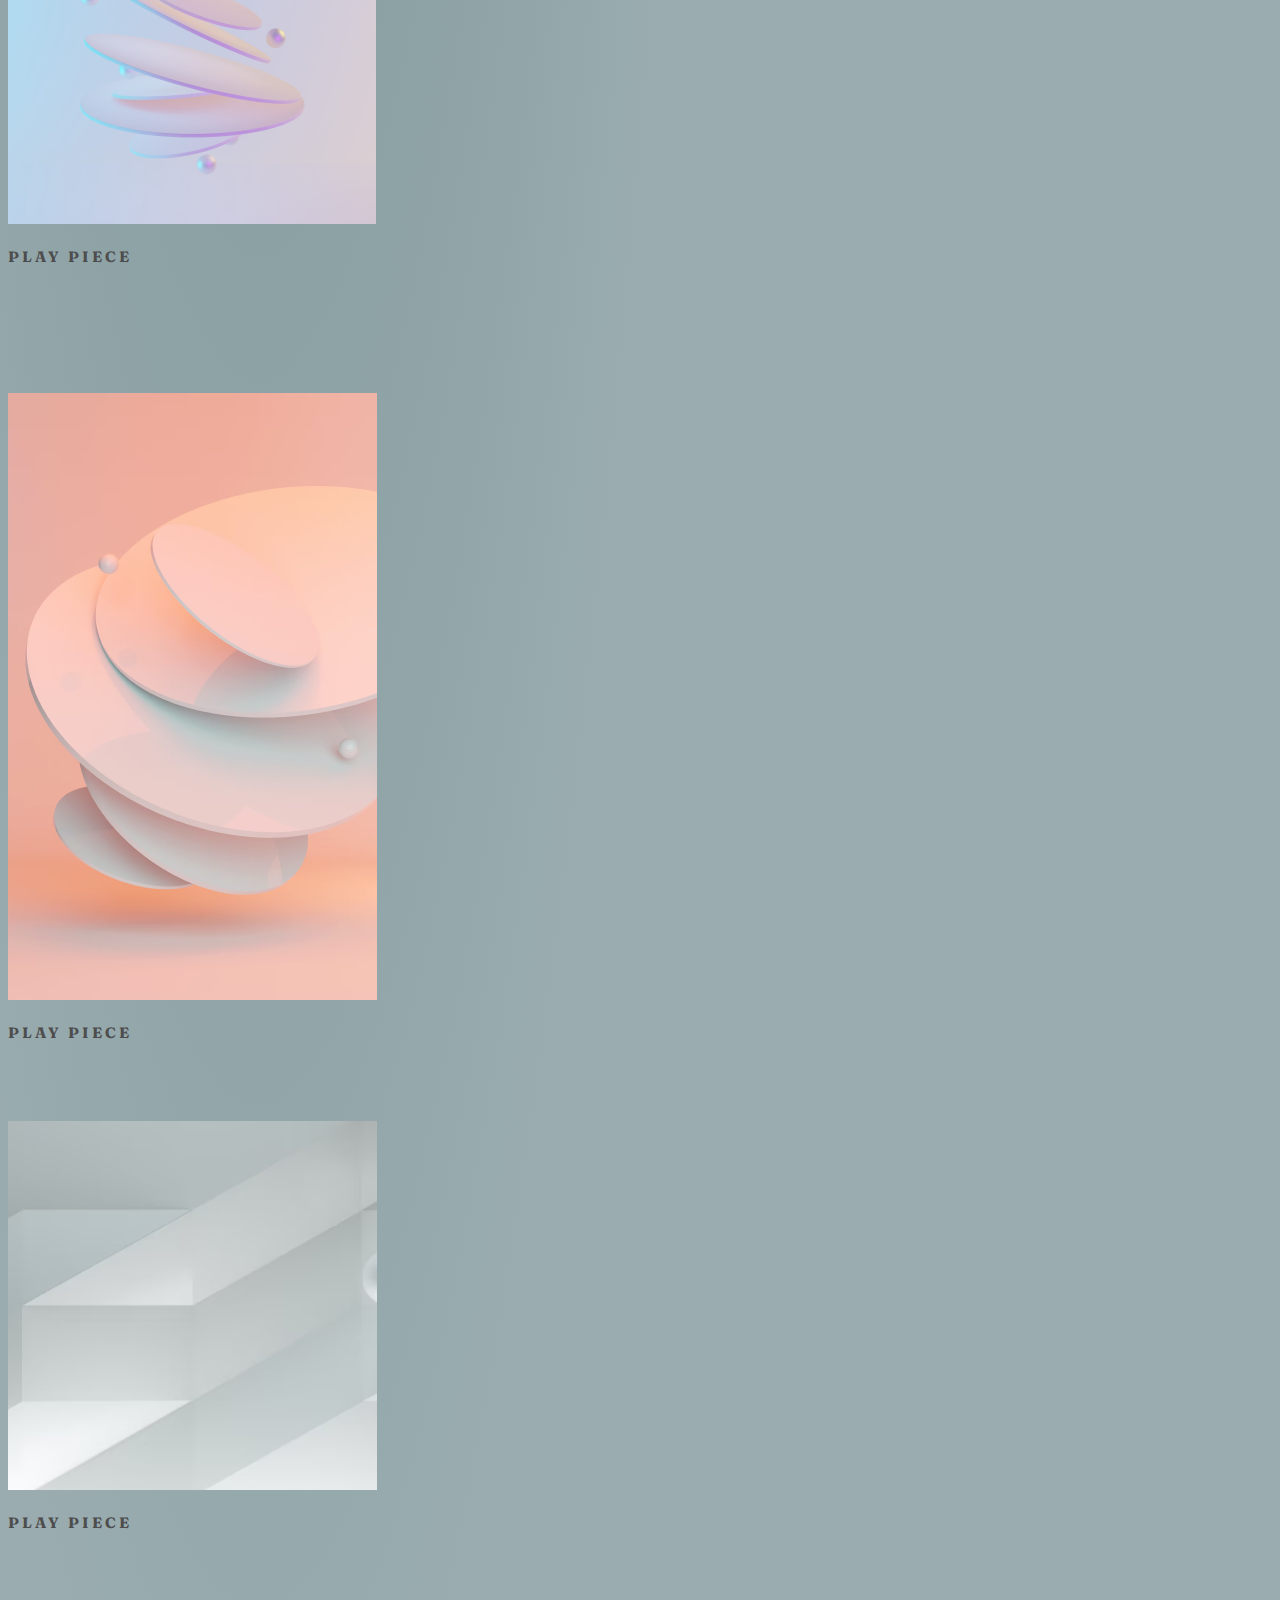
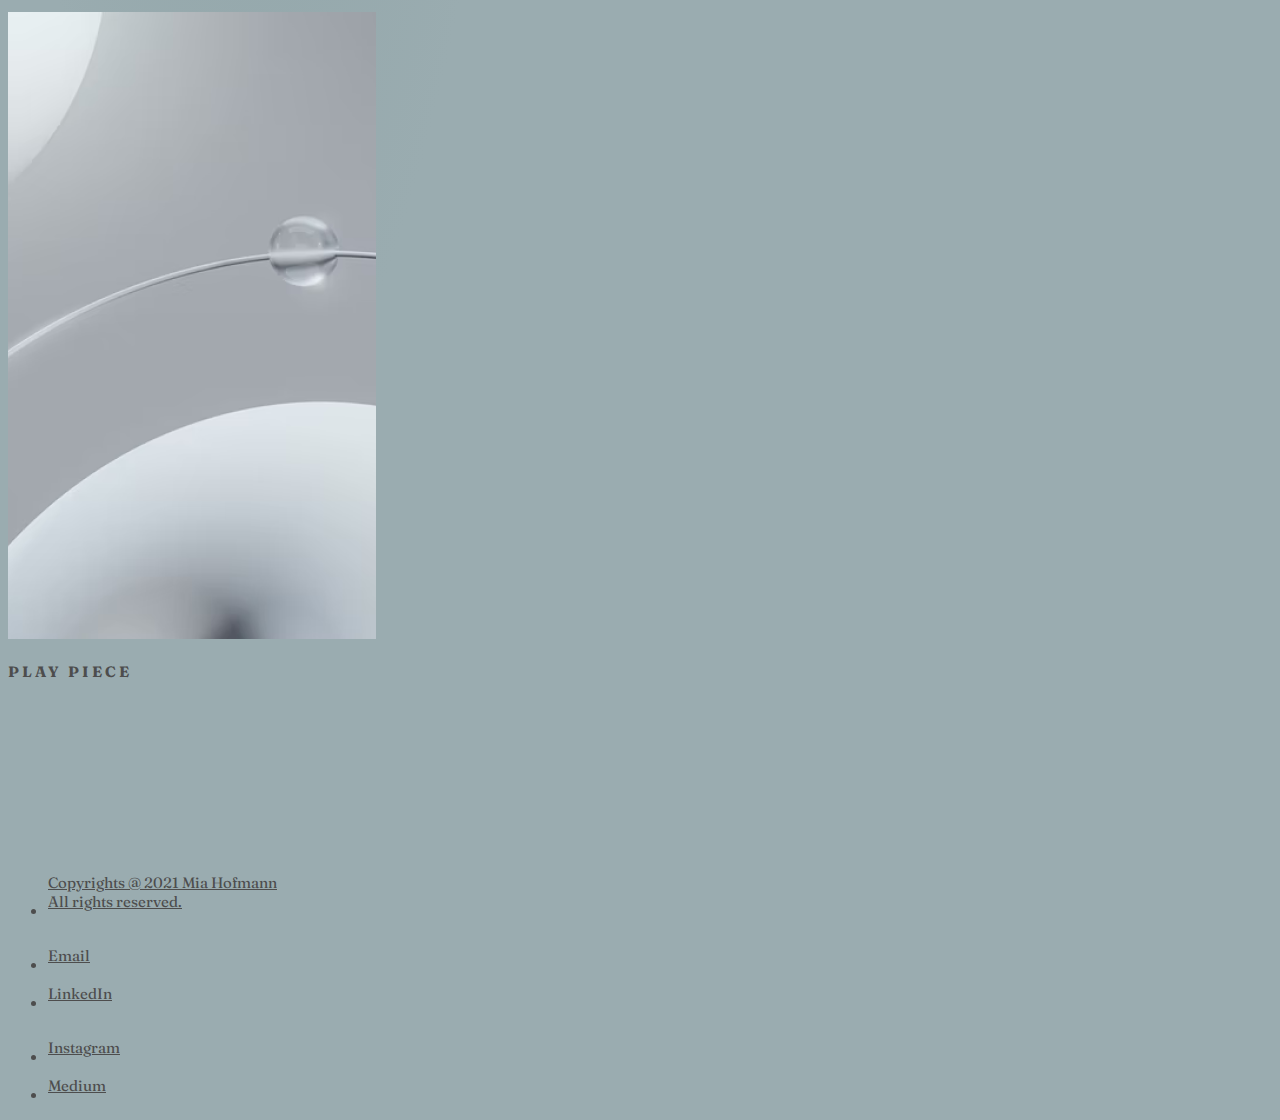
==== commit 700d9698: "more accessibility edits" ====
--- a/about.html
+++ b/about.html
@@ -21,9 +21,9 @@
     <div class = "top-container">
         <nav class = "site-header ">
             <div class = "site-header container nav-flex">
-                <a class = "left-nav text-white" href="#">Mia <em>Hofmann</em></a>
-                <a class = "right-nav text-white" href="index.html">Work</a>
-                <a class = "right-nav at-index text-white" href="#">About</a>
+                <a class = "left-nav  " href="#">Mia <em>Hofmann</em></a>
+                <a class = "right-nav  " href="index.html">Work</a>
+                <a class = "right-nav at-index  " href="#">About</a>
             </div>
         </nav>
     
@@ -36,7 +36,7 @@
                 <img class = "profile" src="assets/images/profile.png" alt="portfolo thumbnail 1 of gradient 3d rendering">
               </div>
 
-              <div class="col-md-8 text-white about-info">
+              <div class="col-md-8   about-info">
                 <h2 style="margin-top: 30px">THANKS FOR STOPPING BY!</h2>
                 <p class="p-about-format">Lorem ipsum dolor sit amet, consectetur adipiscing elit, sed do eiusmod tempor incididunt ut labore et dolore magna aliqua. Adipiscing vitae proin sagittis nisl. Sit amet risus nullam eget felis eget nunc. <br><br>Felis bibendum ut tristique et egestas. Urna condimentum mattis pellentesque id nibh tortor. Massa id neque aliquam vestibulum morbi blandit. Pulvinar neque laoreet suspendisse interdum. Iaculis at erat pellentesque adipiscing commodo elit at imperdiet. </p>
                 <br>
@@ -53,7 +53,7 @@
 
           <div class="container" >
             <div class="row"> 
-              <div class="col-sm-8 text-white">
+              <div class="col-sm-8  ">
                 <h1 >WELCOME TO MY PLAYGROUND...</h1>
                 <br>
                 <p>A collection of projects outside of product design: computational art, 2D media, and digital fabrication. </p>
@@ -68,34 +68,34 @@
             <div class="row">
               <div class="col-sm-4" style="margin-top: 120px;">
                   <a href='#'><img class = "image-style" src="assets/images/a1.png" alt="portfolo thumbnail 1 gradient 3d rendering"></a>
-                  <h6 class="text-white format-play" style="margin-top: 10px"> PLAY PIECE</h6>
+                  <h2 class="  format-play" style="margin-top: 10px"> PLAY PIECE</h2>
                  <a href='#'><img class = "image-style" src="assets/images/a2.png" alt="portfolo thumbnail 2 gradient 3d rendering"></a>
-                  <h6 class="text-white format-play" style="margin-top: 10px"> PLAY PIECE</h6>
+                  <h2 class="  format-play" style="margin-top: 10px"> PLAY PIECE</h2>
                   <a href='#'><img class = "image-style" src="assets/images/a3.png" alt="portfolo thumbnail 3 gradient 3d rendering"></a>
-                  <h6 class="text-white format-play" style="margin-top: 10px"> PLAY PIECE</h6>
+                  <h2 class="  format-play" style="margin-top: 10px"> PLAY PIECE</h2>
                 </div>
               
                 <div class="col-sm-4">
                   <a href='#'><img class = "image-style" src="assets/images/a4.png" alt="portfolo thumbnail 4 gradient 3d rendering"></a>
-                  <h6 class="text-white format-play" style="margin-top: 10px"> PLAY PIECE</h6>
+                  <h2 class="  format-play" style="margin-top: 10px"> PLAY PIECE</h2>
 
                   <a href='#'><img class = "image-style" src="assets/images/a5.png" alt="portfolo thumbnail 5 gradient 3d rendering"></a>
-                  <h6 class="text-white format-play" style="margin-top: 10px"> PLAY PIECE</h6>
+                  <h2 class="  format-play" style="margin-top: 10px"> PLAY PIECE</h2>
 
                   <a href='#'><img class = "image-style" src="assets/images/a6.png" alt="portfolo thumbnail 6 gradient 3d rendering"></a>
-                  <h6 class="text-white format-play" style="margin-top: 10px"> PLAY PIECE</h6>
+                  <h2 class="  format-play" style="margin-top: 10px"> PLAY PIECE</h2>
                 </div>
 
                 <div class="col-sm-4" style="margin-top: 60px;">
                   <a href='#'><img class = "image-style" src="assets/images/a7.png" alt="portfolo thumbnail 7 gradient 3d rendering"></a>
-                  <h6 class="text-white format-play" style="margin-top: 10px"> PLAY PIECE</h6>
+                  <h2 class="  format-play" style="margin-top: 10px"> PLAY PIECE</h2>
  
   
                   <a href='#'><img class = "image-style" src="assets/images/a8.png" alt="portfolo thumbnail 8 gradient 3d rendering"></a>
-                  <h6 class="text-white format-play" style="margin-top: 10px"> PLAY PIECE</h6>
+                  <h2 class="  format-play" style="margin-top: 10px"> PLAY PIECE</h2>
 
                   <a href='#'><img class = "image-style" src="assets/images/a9.png" alt="portfolo thumbnail 9 gradient 3d rendering"></a>
-                  <h6 class="text-white format-play" style="margin-top: 10px"> PLAY PIECE</h6>
+                  <h2 class="  format-play" style="margin-top: 10px"> PLAY PIECE</h2>
                 </div>
             </div>
 
@@ -109,7 +109,7 @@
         <div class="row">
           <div class="col-6 col-md">
             <ul class="list-unstyled text-small">
-              <li><a class="text-white footer-text" href="#">Copyrights @ 2021 Mia Hofmann </br> All rights reserved.</a></li>
+              <li><a class="  footer-text" href="#">Copyrights @ 2021 Mia Hofmann </br> All rights reserved.</a></li>
             </ul>
           </div>
           <div class="col-12 col-md">
@@ -119,14 +119,14 @@
           </div>
           <div class="col-2 col-md">
             <ul class="list-unstyled text-small">
-                <li><a class="text-white footer-text" href="#">Email</a></li>
-                <li><a class="text-white footer-text" href="#">LinkedIn</a></li>
+                <li><a class="  footer-text" href="#">Email</a></li>
+                <li><a class="  footer-text" href="#">LinkedIn</a></li>
             </ul>
           </div>
           <div class="col-2 col-md">
             <ul class="list-unstyled text-small">
-                <li><a class="text-white footer-text" href="#">Instagram</a></li>
-                <li><a class="text-white footer-text" href="#">Medium</a></li>
+                <li><a class="  footer-text" href="#">Instagram</a></li>
+                <li><a class="  footer-text" href="#">Medium</a></li>
             </ul>
           </div>
         </div>
--- a/assets/css/style.css
+++ b/assets/css/style.css
@@ -3,11 +3,11 @@
 body{
     font-family: 'Gopher', 'Fraunces';
     font-weight: normal;
-    color: rgba(0,0,0,0.85);
+    color:#4D4D4D;
     background: radial-gradient(52.44% 102.89% at 20.26% 9.17%, #799395 25%, #9AACB0 79.69%);}
 
 a{
-    color: white;
+    color: #4D4D4D;
     display: inline-block;
     padding-top: 10px;
     padding-bottom: 5px;
@@ -15,7 +15,7 @@
   }
 
 a:hover{
-    color: white;
+    color: #4D4D4D;
     text-decoration: none;
 }
 
@@ -95,21 +95,20 @@
 /* button styles */
 a.button {
     padding:0.4em 2.5em;
-    border:0.16em solid #FFFFFF;
+    border:0.16em solid #4D4D4D;
     margin:0 0.3em 0.3em 0;
     font-size: 13px;
     box-sizing: border-box;
     text-decoration:none;
     text-transform:uppercase;
     font-weight:400;
-    color:#FFFFFF;
+    color:#4D4D4D;
     text-align:center;
     float:right;  
     margin-right: 80px;
 }
   
   .button:hover{
-    /* background-color:white; */
     color: #7e878a;
     border-color:#7e878a;  
 }
@@ -171,7 +170,7 @@
   }
   
   .top-container1{
-    background: url(../images/purple.jpeg) no-repeat top;
+    background: url(../images/h1.jpg) no-repeat top;
     background-size: cover;
 
     /* position:relative; */
@@ -219,6 +218,10 @@
     max-width: 100%;
 }
 
+.format-play{
+    font-size: 15px;
+}
+
 /* On screens that are 992px wide or less, the background color is blue */
 @media screen and (max-width: 992px) {
     .div-container{
@@ -247,8 +250,8 @@
         margin: auto;
     }
 
-    .image-style{s
-        margin: auto;
+    .image-style{
+        margin-left: 65px;
     }
 
     .format-play{
--- a/assets/css/style.css
+++ b/assets/css/style.css
@@ -3,11 +3,11 @@
 body{
     font-family: 'Gopher', 'Fraunces';
     font-weight: normal;
-    color: rgba(0,0,0,0.85);
+    color:#4D4D4D;
     background: radial-gradient(52.44% 102.89% at 20.26% 9.17%, #799395 25%, #9AACB0 79.69%);}
 
 a{
-    color: white;
+    color: #4D4D4D;
     display: inline-block;
     padding-top: 10px;
     padding-bottom: 5px;
@@ -15,7 +15,7 @@
   }
 
 a:hover{
-    color: white;
+    color: #4D4D4D;
     text-decoration: none;
 }
 
@@ -95,21 +95,20 @@
 /* button styles */
 a.button {
     padding:0.4em 2.5em;
-    border:0.16em solid #FFFFFF;
+    border:0.16em solid #4D4D4D;
     margin:0 0.3em 0.3em 0;
     font-size: 13px;
     box-sizing: border-box;
     text-decoration:none;
     text-transform:uppercase;
     font-weight:400;
-    color:#FFFFFF;
+    color:#4D4D4D;
     text-align:center;
     float:right;  
     margin-right: 80px;
 }
   
   .button:hover{
-    /* background-color:white; */
     color: #7e878a;
     border-color:#7e878a;  
 }
@@ -171,7 +170,7 @@
   }
   
   .top-container1{
-    background: url(../images/purple.jpeg) no-repeat top;
+    background: url(../images/h1.jpg) no-repeat top;
     background-size: cover;
 
     /* position:relative; */
@@ -219,6 +218,10 @@
     max-width: 100%;
 }
 
+.format-play{
+    font-size: 15px;
+}
+
 /* On screens that are 992px wide or less, the background color is blue */
 @media screen and (max-width: 992px) {
     .div-container{
@@ -247,8 +250,8 @@
         margin: auto;
     }
 
-    .image-style{s
-        margin: auto;
+    .image-style{
+        margin-left: 65px;
     }
 
     .format-play{
